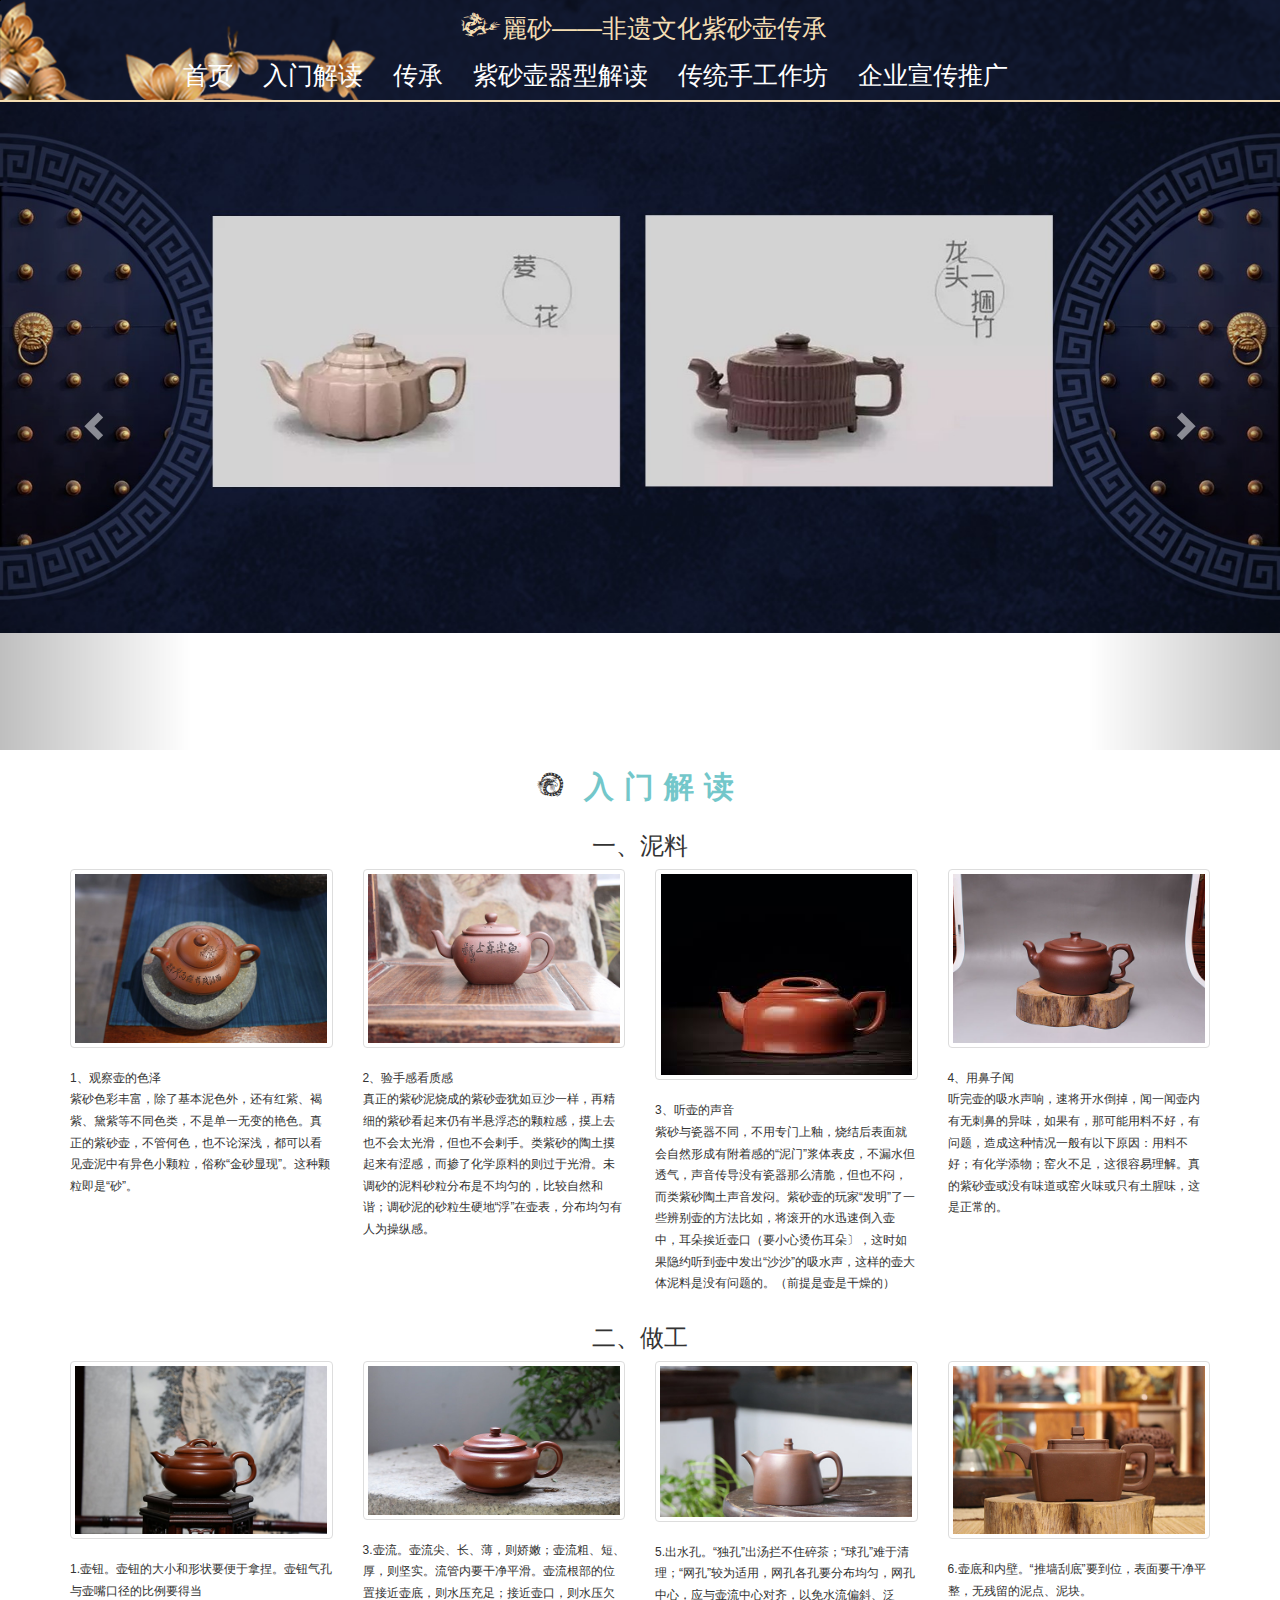
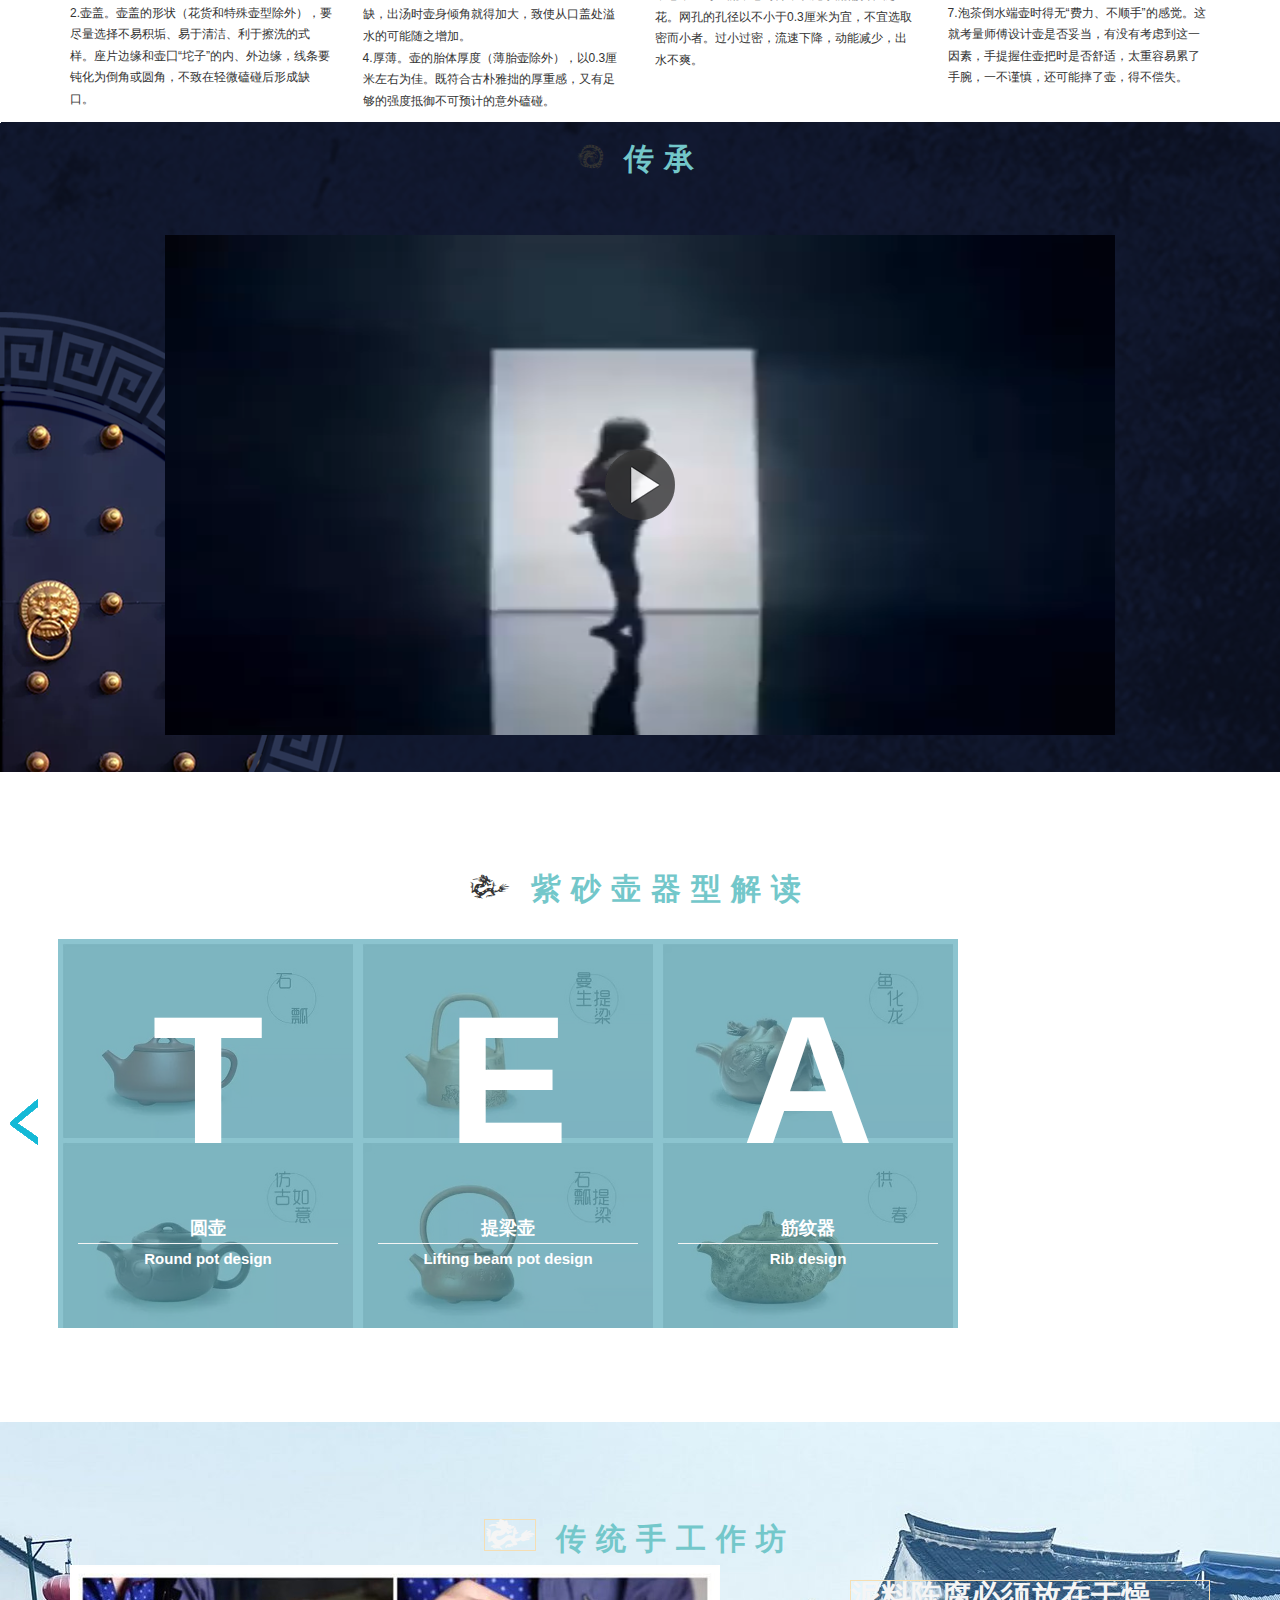
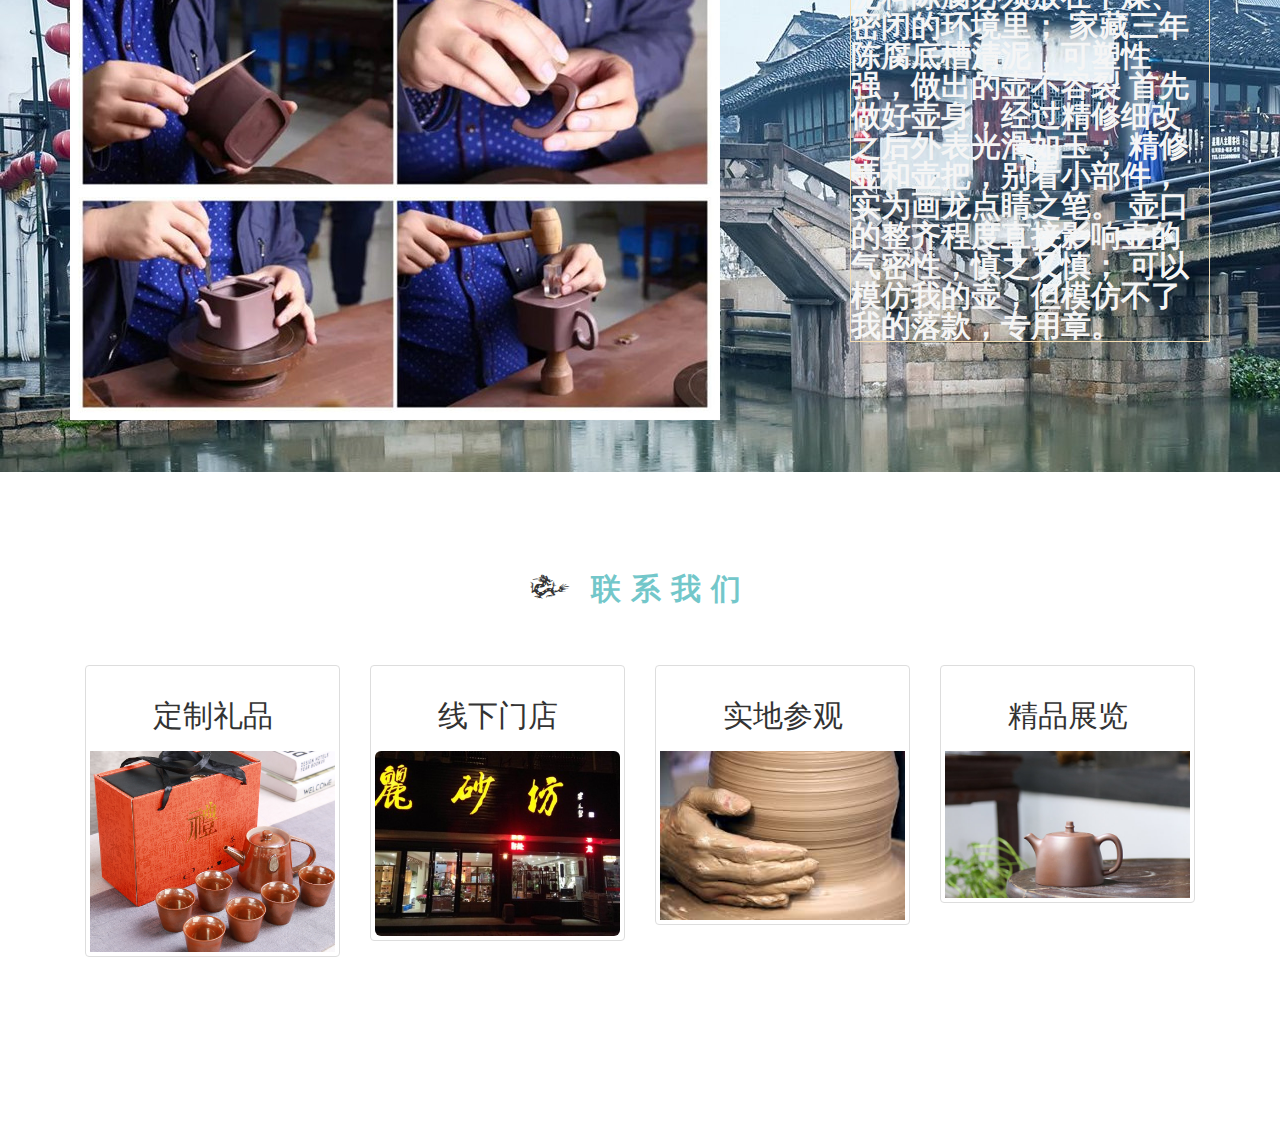
==== 茶壶/html/index.html @ 38d3a80e "a" ====
<!DOCTYPE html>
<html lang="en">
<head>
    <meta charset="UTF-8">
    <meta name="viewport" content="width=device-width, initial-scale=1.0">
    <meta http-equiv="X-UA-Compatible" content="ie=edge">
    <title>麗砂——非遗文化紫砂壶传承</title>
    <link rel="stylesheet" href="../css/bootstrap.min.css">
    <link rel="stylesheet" href="../css/jsmodern.min.css">
    <link rel="stylesheet" href="../css/style.css">
    <link rel="stylesheet" href="../css/animate.css">
    <link rel="stylesheet" type="text/css" href="../css/style1.css">
    
    
</head>
<body> 
<!--导航--> 
<nav class="navbar navbar-default navbar-fixed-top"  id="index">
        <div class="container">
            <div class="row">
                <div class="col-md-4 col-sm-2"></div>
                <div class="col-md-7 col-sm-9">
                    <div class="navbar-header">
                        <button class="navbar-toggle" data-toggle="collapse" data-target=".navbar-collapse">
                            <span class="icon-bar"></span>
                            <span class="icon-bar"></span>
                            <span class="icon-bar"></span>
                        </button>
                        <a href="index.html" class="navbar-brand zixing"><p>&#68;</p>麗砂——非遗文化紫砂壶传承</a>
                    </div>
                </div>
                <div class="col-md-1 col-sm-1"></div>
            </div>
            <div class="row">
                <div class="col-md-1 col-sm-0"></div>
                <div class="col-md-10 col-sm-12">
                    <div class="navbar-collapse collapse">
                        <ul class="nav navbar-nav">
                            <li><a href="#myCarousel">首页</a></li>
                            <li><a href="#bbs">入门解读</a></li>
                            <li><a href="#bbs2">传承</a></li>
                            <li><a href="#bbs3">紫砂壶器型解读</a></li>
                            <li><a href="#bss4">传统手工作坊</a></li>
                           
                            <li><a href="#bss5">企业宣传推广</a></li>
                        </ul>
                    </div>
                </div>
                <div class="col-md-1 col-sm-0"></div>
            </div>
        </div>
    </nav>
<!--导航-->
<!-- 首页 -->
<div id="myCarousel" class="carousel slide">
        <!-- 轮播（Carousel）指标 -->
        <ol class="carousel-indicators">
            <li data-target="#myCarousel" data-slide-to="0" class="active"></li>
            <li data-target="#myCarousel" data-slide-to="1"></li>
            <li data-target="#myCarousel" data-slide-to="2"></li>
        </ol>   
        <!-- 轮播（Carousel）项目 -->
        <div class="carousel-inner">
            <div class="item active">
                <img src="../img2/imgimg.jpg" alt="First slide" class="img-responsive">
            </div>
            <div class="item">
                <img src="../img2/xixi.jpg" alt="Second slide" class="img-responsive">
            </div>
            <div class="item">
                <img src="../img2/ixix.jpg" alt="Third slide" class="img-responsive">
            </div>
        </div>
        <!-- 轮播（Carousel）导航 -->
        <a class="left carousel-control" href="#myCarousel" role="button" data-slide="prev">
            <span class="glyphicon glyphicon-chevron-left" aria-hidden="true"></span>
            <span class="sr-only">Previous</span>
        </a>
        <a class="right carousel-control" href="#myCarousel" role="button" data-slide="next">
            <span class="glyphicon glyphicon-chevron-right" aria-hidden="true"></span>
            <span class="sr-only">Next</span>
        </a>
</div> 
<!--首页-->
<!--入门解读-->
<section id="bbs">
    <div class="container">
        <div class="row zixing">
            <div class="col-md-12" style="text-align: center">
                    <p>&#70;</p><h2>入门解读</h2>
            </div>
        </div>
        <div class="row">
            
            <div class="col-md-12" style="text-align: center">
                <h3>一、泥料</h3>
            </div>
            
        </div>
        <div class="row">
            <div class="col-md-3 wow flipInX" data-wow-offset="3">
                <a href="#" class="thumbnail">
                    <img src="../img/img1.jpg">
                </a>
                <p>1、观察壶的色泽<br/>紫砂色彩丰富，除了基本泥色外，还有红紫、褐紫、黛紫等不同色类，不是单一无变的艳色。真正的紫砂壶，不管何色，也不论深浅，都可以看见壶泥中有异色小颗粒，俗称“金砂显现”。这种颗粒即是“砂”。</p>
            </div>
            <div class="col-md-3 wow flipInX" data-wow-offset="3">
                <a href="#" class="thumbnail">
                    <img src="../img/img2.jpg">
                </a>
                <p>2、验手感看质感<br/>真正的紫砂泥烧成的紫砂壶犹如豆沙一样，再精细的紫砂看起来仍有半悬浮态的颗粒感，摸上去也不会太光滑，但也不会剌手。类紫砂的陶土摸起来有涩感，而掺了化学原料的则过于光滑。未调砂的泥料砂粒分布是不均匀的，比较自然和谐；调砂泥的砂粒生硬地“浮”在壶表，分布均匀有人为操纵感。</p>
            </div>
            <div class="col-md-3 wow flipInX" data-wow-offset="3">
                <a href="#" class="thumbnail">
                    <img src="../img/img3.jpg">
                </a>
                <p>3、听壶的声音<br/>紫砂与瓷器不同，不用专门上釉，烧结后表面就会自然形成有附着感的“泥门”浆体表皮，不漏水但透气，声音传导没有瓷器那么清脆，但也不闷，而类紫砂陶土声音发闷。紫砂壶的玩家“发明”了一些辨别壶的方法比如，将滚开的水迅速倒入壶中，耳朵挨近壶口（要小心烫伤耳朵〕，这时如果隐约听到壶中发出“沙沙”的吸水声，这样的壶大体泥料是没有问题的。（前提是壶是干燥的）</p>
            </div>
            <div class="col-md-3 wow flipInX" data-wow-offset="3">
                <a href="#" class="thumbnail">
                    <img src="../img/img4.jpg" >
                </a>
                <p>4、用鼻子闻<br/>听完壶的吸水声响，速将开水倒掉，闻一闻壶内有无刺鼻的异味，如果有，那可能用料不好，有问题，造成这种情况一般有以下原因：用料不好；有化学添物；窑火不足，这很容易理解。真的紫砂壶或没有味道或窑火味或只有土腥味，这是正常的。</p>
            </div>
        </div>
        <div class="row">
            <div class="col-md-12" style="text-align: center">
                <h3>二、做工</h3>
            </div>
        </div>
        <div class="row">
            <div class="col-md-3 wow flipInY" data-wow-offset="3">
                <a href="#" class="thumbnail">
                    <img src="../img/img5.jpg" >
                </a>
                <p>1.壶钮。壶钮的大小和形状要便于拿捏。壶钮气孔与壶嘴口径的比例要得当<br/>2.壶盖。壶盖的形状（花货和特殊壶型除外），要尽量选择不易积垢、易于清洁、利于擦洗的式样。座片边缘和壶囗“坨子”的内、外边缘，线条要钝化为倒角或圆角，不致在轻微磕碰后形成缺口。</p>
            </div>
            <div class="col-md-3 wow flipInY" data-wow-offset="3">
                <a href="#" class="thumbnail">
                    <img src="../img/img6.jpg">
                </a>
                <p>3.壶流。壶流尖、长、薄，则娇嫩；壶流粗、短、厚，则坚实。流管内要干净平滑。壶流根部的位置接近壶底，则水压充足；接近壶口，则水压欠缺，出汤时壶身倾角就得加大，致使从口盖处溢水的可能随之增加。<br/>4.厚薄。壶的胎体厚度（薄胎壶除外），以0.3厘米左右为佳。既符合古朴雅拙的厚重感，又有足够的强度抵御不可预计的意外磕碰。</p>
            </div>
            <div class="col-md-3 wow flipInY" data-wow-offset="3">
                <a href="#" class="thumbnail">
                    <img src="../img/img7.jpg">
                </a>
                <p>5.出水孔。“独孔”出汤拦不住碎茶；“球孔”难于清理；“网孔”较为适用，网孔各孔要分布均匀，网孔中心，应与壶流中心对齐，以免水流偏斜、泛花。网孔的孔径以不小于0.3厘米为宜，不宜选取密而小者。过小过密，流速下降，动能减少，出水不爽。</p>
            </div>
            <div class="col-md-3 wow flipInY" data-wow-offset="3">
                <a href="#" class="thumbnail">
                    <img src="../img/img8.jpg">
                </a>
                <p>6.壶底和内壁。“推墙刮底”要到位，表面要干净平整，无残留的泥点、泥块。<br/>7.泡茶倒水端壶时得无“费力、不顺手”的感觉。这就考量师傅设计壶是否妥当，有没有考虑到这一因素，手提握住壶把时是否舒适，太重容易累了手腕，一不谨慎，还可能摔了壶，得不偿失。</p>
            </div>
        </div>
    </div>
</section>
<!--入门解读-->
<!-- 视屏 -->
<section id="bbs2">
<div class="container">
        <div class="row zixing">
            <div class="col-md-12" style="text-align: center">
                    <p>&#70;</p><h2>传承</h2>
            </div>
        </div>
        <div id="video">
            <video src="../img/lisa.mp4" id="videoShow"></video>
            <span class="VideoBtn"><img src="../images/bo1.png"></span>
        </div>
</div>
</section>
<!-- 视屏 -->
<!-- 紫砂壶器型解读 -->
<section id="bbs3">
        <div class="container">
        <div class="row zixing">
                <div class="col-md-12" style="text-align: center">
                        <p>&#68;</p><h2>紫砂壶器型解读</h2>
                </div>
         </div>
                <div class="friend">
                        <div class="mr_frbox">
                            <img class="mr_frBtnL prev" src="../images/mfrl.gif" />
                            <div class="mr_frUl">
                                <ul id="mr_fu">
                                    <li><a href="http://www.17sucai.com/">
                                        <img src="../yuan/img3_副本.jpg" />
                                    </a>
                                        <div class="mr_zhe">
                                            <div class="mr_zhe_i">
                                                <h1>
                                                    T</h1>
                                                <div class="mr_zhe_p">
                                                    <h3>
                                                        <span>圆壶</span>Round pot design</h3>
                                                </div>
                                            </div>
                                            <div class="mr_zhe_hover">
                                                <h1>
                                                    <img src="../images/plus.gif"></h1>
                                                <div class="mr_zhe_p">
                                                    <h3>
                                                        <span>石瓢</span>仿古如意</h3>
                                                </div>
                                            </div>
                                        </div>
                                    </li>
                                    <li><a href="http://www.17sucai.com/">
                                        <img src="../ti/img4_副本.jpg" />
                                    </a>
                                        <div class="mr_zhe">
                                            <div class="mr_zhe_i">
                                                <h1>
                                                    E</h1>
                                                <div class="mr_zhe_p">
                                                    <h3>
                                                        <span>提梁壶</span>Lifting beam pot design</h3>
                                                </div>
                                            </div>
                                            <div class="mr_zhe_hover">
                                                <h1>
                                                    <img src="../images/plus.gif"></h1>
                                                <div class="mr_zhe_p">
                                                    <h3>
                                                        <span>曼生提梁</span>石瓢提梁</h3>
                                                </div>
                                            </div>
                                        </div>
                                    </li>
                                    <li><a href="http://www.17sucai.com/">
                                        <img src="../ti/img7_副本.jpg" />
                                    </a>
                                        <div class="mr_zhe">
                                            <div class="mr_zhe_i">
                                                <h1>
                                                    A</h1>
                                                <div class="mr_zhe_p">
                                                    <h3>
                                                        <span>筋纹器</span>
                                                        Rib design</h3>
                                                </div>
                                            </div>
                                            <div class="mr_zhe_hover">
                                                <h1>
                                                    <img src="../images/plus.gif"></h1>
                                                <div class="mr_zhe_p">
                                                    <h3>
                                                        <span>鱼化龙</span>供春</h3>
                                                </div>
                                            </div>
                                        </div>
                                    </li>
                                    <li><a href="http://www.17sucai.com/">
                                        <img src="../fang/img7_副本.jpg" />
                                    </a>
                                        <div class="mr_zhe">
                                            <div class="mr_zhe_i">
                                                <h1>
                                                    P</h1>
                                                <div class="mr_zhe_p">
                                                    <h3>
                                                        <span>方壶</span>
                                                        Square pot design</h3>
                                                </div>
                                            </div>
                                            <div class="mr_zhe_hover">
                                                <h1>
                                                    <img src="../images/plus.gif"></h1>
                                                <div class="mr_zhe_p">
                                                    <h3>
                                                        <span>雪华</span>亚明四方</h3>
                                                </div>
                                            </div>
                                        </div>
                                    </li>
                                    <li><a href="http://www.17sucai.com/">
                                        <img src="../hua/img2_副本.jpg" />
                                    </a>
                                        <div class="mr_zhe">
                                            <div class="mr_zhe_i">
                                                <h1>
                                                    O</h1>
                                                <div class="mr_zhe_p">
                                                    <h3>
                                                        <span>花塑器</span>
                                                        Flower plastic design</h3>
                                                </div>
                                            </div>
                                            <div class="mr_zhe_hover">
                                                <h1>
                                                    <img src="../images/plus.gif"></h1>
                                                <div class="mr_zhe_p">
                                                    <h3>
                                                        <span>荸荠</span>束柴三友</h3>
                                                </div>
                                            </div>
                                        </div>
                                    </li>
                                    
                                </ul>
                            </div>
                            <img class="mr_frBtnR next" src="../images/mfrr.gif" />
                        </div>
                    </div> 
        </div>
</section>
<!-- 紫砂壶器型解读 -->
<!-- 传统手工作坊 -->
<section id="bss4">
    <div class="container">
        <div class="row zixing">
                <div class="col-md-12" style="text-align: center">
                        <p>&#68;</p><h2>传统手工作坊</h2>
                </div>
        </div>
        <div class="row" >
            <div class="col-md-8 wow fadeInLeft" data-wow-offset="3">
                <img src="../img/手工.jpg">
               
            </div>
            <div class="col-md-4 wow fadeInRight" data-wow-offset="3">
                <p>泥料陈腐必须放在干燥、密闭的环境里； 家藏三年陈腐底槽清泥，可塑性强，做出的壶不容裂
                首先做好壶身，经过精修细改之后外表光滑如玉； 精修壶和壶把，别看小部件，实为画龙点睛之笔。
                壶口的整齐程度直接影响壶的气密性，慎之又慎； 可以模仿我的壶，但模仿不了我的落款，专用章。</p>
            </div>
        </div>
        <div class="row">
            <div class="col-md-6"></div>
            <div class="col-md-6"></div>
        </div>
    </div>
</section>
<!-- 传统手工作坊 -->
<!-- 企业推广宣传 -->
<section id="bss5">
    <div class="container">
        <div class="row zixing">
                <div class="col-md-12" style="text-align: center">
                        <p>&#68;</p><h2>联系我们</h2>
                </div>
        </div>
        <div class="col-md-3 wow fadeInUp" data-wow-offset="0">
            <div href="#" class="thumbnail">
            <div class="caption">
                <h2>定制礼品</h2>
            </div> 
            <img src="../img2/礼物2.png">
            </div>
        </div>
        <div class="col-md-3 wow fadeInDown" data-wow-offset="0">
            <div class="thumbnail">
                <div class="caption">
                    <h2>线下门店</h2>
                </div>
                <img src="../img2/门店.jpg" class="img-rounded">
            </div>
        </div>
        <div class="col-md-3 wow fadeInUp" data-wow-offset="0">
            <div class="thumbnail">
                <div class="caption">
                    <h2>实地参观</h2>                                    
                </div>
                <img src="../img/制作.jpg">
            </div>
        </div>
        <div class="col-md-3 wow fadeInDown" data-wow-offset="0">
            <div class="thumbnail">
                <div class="caption">
                    <h2>精品展览</h2>
                </div>
                <img src="../img/img7.jpg">
            </div>
        </div>
    </div>
</section>

<!-- 企业推广宣传 -->
</body>
<script src="http://apps.bdimg.com/libs/jquery/2.1.4/jquery.min.js"></script>
<script src="../js/jsmodern.min.js"></script>
<script type="text/javascript">
    $(document).ready(function () {
        
        /* 图片滚动效果 */
        $(".mr_frbox").slide({
            titCell: "",
            mainCell: ".mr_frUl ul",
            autoPage: true,
            effect: "leftLoop",
            autoPlay: true,
            vis: 4
        });
        
        /* 鼠标悬停图片效果 */
        $(".mr_zhe_hover").css("top", $('.mr_zhe').eq(0).height());
        $("li").mouseout(function (e) {
            if ((e.pageX < $(this).offset().left || e.pageX > ($(this).offset().left + $(this).width())) || (e.pageY < $(this).offset().top || e.pageY > ($(this).offset().top + $(this).height()))) {
                $(this).find('.mr_zhe_i').show();
                $(this).find('.mr_zhe_hover').hide().stop().animate({ top: '190px' }, { queue: false, duration: 190 });
                return false;
            }
    
        });
        $('.mr_zhe').mouseover(function (event) {
            $(this).find('.mr_zhe_i').hide();
            $(this).find('.mr_zhe_hover').show().stop().animate({ top: '190px' }, { queue: false, duration: 190 });
            return false;
        });
        
    });
    $(function(){
    new WOW().init();
})
</script>
<script>
    $(function () {
        //视频
        jsModern.video("#video");
        //播放视频
        $(".VideoBtn").click(function () {
            var video = document.getElementById("videoShow");
            video.play();
            $('.VideoBtn').hide();
        })
        //监听视频的播放状态
        var video = document.getElementById("videoShow");
        video.oncanplay = function () {
            $(".VideoBtn").show();
            //$("#video").attr("poster","");
        }
        //视频播放事件
        video.onplay = function () {
            $("#videoShow").attr("poster", "");
            $(".VideoBtn").hide();
        };
        video.onplaying = function () {
            $(".VideoBtn").hide();
        };

        //视频暂停事件
        video.onpause = function () {
            $(".VideoBtn").show();
        };
        //点击视频周围暂停播放图片出现
        video.onclick = function () {
            if (video.paused) {
                $(".VideoBtn").hide();
                video.play();
            } else {
                $(".VideoBtn").show();
                video.pause();
            }
        };
    })
</script>
<script type="text/javascript" src="../js/jquery-1.11.1.min.js"></script>
<script type="text/javascript" src="../js/jquery.SuperSlide2.js"></script>

<script src="../js/bootstrap.min.js"></script>
<script src="../js/jquery.singlePageNav.min.js"></script>
<script src="../js/wow.min.js"></script>
</html>
---- 茶壶/css/jsmodern.min.css ----
/*! jsModern v3.4.2 | (c) Frank Chao | MIT license */
* {
    margin: 0;
    padding: 0;
    outline: 0;
    background: transparent;
    font-family: "Helvetica Neue", Helvetica, "PingFang SC", Microsoft YaHei;
    -webkit-font-smoothing: antialiased;
    -webkit-tap-highlight-color: transparent
}

html {
    -webkit-text-size-adjust: 100%
}

button::-moz-focus-inner, input::-moz-focus-inner, img {
    border: 0
}

input::-ms-clear, input::-ms-reveal {
    display: none
}

table {
    border-collapse: collapse;
    border-spacing: 0
}

input[type="submit"], input[type="button"], input[type="reset"], input[type="file"], button {
    cursor: pointer
}

main {
    display: block
}

.jsmodern-select-none {
    -webkit-user-select: none;
    -moz-user-select: none;
    -ms-user-select: none;
    user-select: none
}

.jsmodern-marquee-inner {
    float: none !important;
    margin: 0 !important;
    padding: 0 !important;
    background: transparent !important
}

.jsmodern-marquee-default, .jsmodern-marquee-repeat {
    float: left;
    margin: 0 !important;
    padding: 0 !important;
    background: transparent !important
}

.jsmodern-marquee-part {
    display: block;
    float: left
}

section.jsmodern-share {
    position: fixed;
    top: 50% !important;
    left: 50% !important;
    width: 300px !important;
    height: 335px !important;
    z-index: 999999;
    margin: 0 !important;
    background: #fff;
    border: #ddd solid 1px;
    border-radius: 10px;
    box-shadow: #ddd 0 0 20px;
    overflow: hidden !important;
    -webkit-transform: translate(-50%, -50%);
    -ms-transform: translate(-50%, -50%);
    transform: translate(-50%, -50%)
}

.jsmodern-share p {
    display: block;
    height: 20px !important;
    text-align: center;
    font-size: 18px;
    margin: 15px 0 20px 0 !important
}

.jsmodern-share section {
    float: none !important;
    width: 260px !important;
    height: 260px !important;
    margin: 0 auto !important;
    padding: 0 !important
}

.jsmodern-share b {
    position: absolute;
    width: 12px;
    height: 12px;
    border: #333 solid 4px;
    background: #333 url([data-uri]);
    background-size: cover;
    border-radius: 10px;
    right: 4px;
    top: 4px;
    cursor: pointer;
    opacity: .2;
    transition: .2s
}

.jsmodern-share b:hover {
    opacity: .5
}

.jsmodern-picture-container {
    display: block;
    position: relative;
    overflow: hidden
}

.jsmodern-picture-container a {
    display: block;
    color: #fff;
    text-decoration: none
}

.jsmodern-picture-container img {
    border: 0
}

.jsmodern-picture-inner {
    position: absolute;
    height: 100%;
    top: 0;
    left: 0;
    overflow: hidden;
    -webkit-transform: translateZ(0);
    transform: translateZ(0)
}

.jsmodern-picture-part {
    position: relative;
    overflow: hidden
}

.jsmodern-picture-fade {
    width: 100%
}

.jsmodern-picture-fade .jsmodern-picture-part {
    position: absolute;
    display: none
}

.jsmodern-picture-slide .jsmodern-picture-part {
    float: left
}

.jsmodern-picture-slide img {
    display: block
}

.jsmodern-picture-dot {
    position: absolute;
    bottom: 15px
}

.jsmodern-picture-dot.jsmodern-picture-dotcenter {
    left: 50%;
    -webkit-transform: translate(-50%, 0);
    -ms-transform: translate(-50%, 0);
    transform: translate(-50%, 0)
}

.jsmodern-picture-dot.jsmodern-picture-dotleft {
    left: 10px
}

.jsmodern-picture-dot.jsmodern-picture-dotright {
    right: 10px
}

.jsmodern-picture-dot b {
    display: block;
    float: left;
    width: 10px;
    height: 10px;
    background: #888;
    border-radius: 5px;
    cursor: pointer;
    margin: 0 5px;
    transition: .4s
}

.jsmodern-picture-dot b.active {
    background: #fff
}

.jsmodern-picture-prev, .jsmodern-picture-next {
    display: block;
    position: absolute;
    top: 50%;
    width: 17px;
    height: 32px;
    margin-top: -16px;
    cursor: pointer;
    background: url([data-uri]) no-repeat
}

.jsmodern-picture-prev {
    margin-left: 13px
}

.jsmodern-picture-next {
    right: 0;
    margin-right: 13px;
    background-position: -17px 0
}

@media screen and (max-width: 768px) {
    .jsmodern-picture-dot {
        bottom: 13px
    }

    .jsmodern-picture-dot b {
        -webkit-transform: scale(0.7);
        transform: scale(0.7)
    }
}

.jsmodern-video {
    background: #000;
    position: relative;
    overflow: hidden;
    z-index: 10
}

.jsmodern-video-panel {
    position: absolute;
    bottom: 0;
    left: 0;
    z-index: 2147483648;
    width: 100%;
    height: 40px;
    line-height: 40px;
    color: #fff;
    background: rgba(0, 0, 0, .8);
    -webkit-user-select: none;
    -moz-user-select: none;
    user-select: none
}

.jsmodern-video-panel.jsmodern-video-panelFull {
    left: 50%;
    -webkit-transform: translate(-50%, -10px);
    -ms-transform: translate(-50%, -10px);
    transform: translate(-50%, -10px);
    padding: 3px 5px;
    border-radius: 8px
}

.jsmodern-video-linebox {
    height: 6px;
    background: rgba(255, 255, 255, .25);
    border-radius: 3px;
    width: 460px;
    width: -webkit-calc(100% - 305px);
    width: -moz-calc(100% - 305px);
    width: calc(100% - 305px);
    float: left;
    margin: 17px 0 0 15px;
    position: relative;
    cursor: pointer
}

.jsmodern-video-pass {
    position: absolute;
    border-radius: 3px;
    height: 100%;
    background:#f81e3d;
}

.jsmodern-video-linedot {
    width: 6px;
    height: 6px;
    background: #fff;
    border-radius: 3px;
    -webkit-transform: scale(1.8);
    -ms-transform: scale(1.8);
    transform: scale(1.8);
    position: absolute
}

.jsmodern-video-panel b {
    cursor: pointer
}

.jsmodern-video-panel b, .jsmodern-video-panel span {
    display: block;
    float: left
}

.jsmodern-video-panel span {
    font-size: 12px;
    cursor: default;
    -webkit-user-select: none;
    -moz-user-select: none;
    user-select: none
}

.jsmodern-video-start {
    margin-left: 10px
}

.jsmodern-video-start + span {
    width: 14px;
    height: 12px;
    text-align: center;
    line-height: 12px;
    font-size: 10px;
    overflow: hidden;
    margin-top: 13px;
    -webkit-transform: scale(1, 0.9) translateY(1px);
    -ms-transform: scale(1, 0.9) translateY(1px);
    transform: scale(1, 0.9) translateY(1px);
    -webkit-transform-origin: left top;
    -ms-transform-origin: left top;
    transform-origin: left top
}

.jsmodern-video-start, .jsmodern-video-end {
    width: 39px;
    text-align: center
}

.jsmodern-video-volumebox {
    width: 80px;
    height: 6px;
    background: rgba(255, 255, 255, .25);
    border-radius: 3px;
    float: left;
    margin: 18px 0 0 7px;
    position: relative;
    cursor: pointer
}

.jsmodern-video-volumeline {
    width: 40px;
    height: 6px;
    background: #f81e3d;
    border-radius: 3px;
    margin-top: 0
}

.jsmodern-video-volumedot {
    width: 6px;
    height: 6px;
    background: #fff;
    border-radius: 3px;
    margin: -6px 0 0 37px;
    -webkit-transform: scale(1.8);
    -ms-transform: scale(1.8);
    transform: scale(1.8);
    position: absolute
}

.jsmodern-video-play, .jsmodern-video-volume, .jsmodern-video-fullin {
    width: 18px;
    height: 18px;
    margin-top: 11px;
    background-position: center;
    background-repeat: no-repeat
}

.jsmodern-video-play {
    margin-left: 10px;
    background-image: url([data-uri])
}

.jsmodern-video-pause {
    background-image: url([data-uri])
}

.jsmodern-video-volume {
    margin-left: 15px;
    background-image: url([data-uri])
}

.jsmodern-video-muted {
    background-image: url([data-uri])
}

.jsmodern-video-fullin {
    margin-left: 15px;
    background-image: url([data-uri])
}

.jsmodern-video-fullout {
    margin-left: 15px;
    background-image: url([data-uri])
}

b.jsmodern-video-fullFalse {
    opacity: .5;
    cursor: default
}

.jsmodern-scrollBar-container {
    overflow: hidden
}

.jsmodern-scrollBar-inner {
    -webkit-transform: translate(0, 0);
    -ms-transform: translate(0, 0);
    transform: translate(0, 0)
}

.jsmodern-scrollbar {
    position: absolute;
    top: 0;
    right: 1px;
    width: 6px;
    background: rgba(0, 0, 0, .3);
    border-radius: 3px;
    z-index: 10px;
    -webkit-transform: translate(0, 0);
    -ms-transform: translate(0, 0);
    transform: translate(0, 0)
}

.jsmodern-lazyload {
    display: block;
    opacity: 0
}

.jsmodern-page-content {
    text-align: center;
    margin-left: auto;
    margin-right: auto
}

.jsmodern-page-target > * {
    display: none
}

.jsmodern-page {
    height: 38px;
    display: inline-block;
    overflow: hidden;
    border-radius: 19px;
    border: #e8e8e8 solid 1px;
    margin: 0 auto
}

.jsmodern-page > div i, .jsmodern-page > i {
    display: block;
    float: left;
    width: 40px;
    height: 38px;
    line-height: 38px;
    font-size: 13px;
    text-align: center;
    cursor: pointer;
    font-style: normal;
    background: #f5f5f5;
    transition: .15s;
    font-weight: bold;
    color: #333
}

.jsmodern-page i {
    border-right: #e3e3e3 solid 1px;
    border-left: #fff solid 1px
}

.jsmodern-page > div {
    float: left;
    max-width: 420px;
    overflow: hidden
}

.jsmodern-page > div div {
    height: 38px
}

.jsmodern-page i.active {
    background: #E04636;
    color: #fff;
    box-shadow: rgba(0, 0, 0, .2) 0 0 10px inset;
    border-right-color: #fff
}

.jsmodern-page i:hover {
    color: #E04636
}

.jsmodern-page i.active:hover {
    color: #fff
}

.jsmodern-page > i span {
    display: inline-block;
    font-size: 20px
}

.jsmodern-page > i:first-child {
    border-radius: 19px 0 0 19px
}

.jsmodern-page > i:last-child {
    border-radius: 0 19px 19px 0
}

i.jsmodern-page-first, i.jsmodern-page-last, i.jsmodern-page-next, i.jsmodern-page-prev {
    line-height: 33px
}

section.jsmodern-page-more {
    margin: 0;
    padding: 0;
    text-align: center;
    width: 100%;
    height: 40px;
    line-height: 40px;
    font-size: 15px;
    background: #ececec;
    color: #666
}

.jsmodern-fullpage-container {
    display: block;
    position: fixed;
    width: 100%;
    height: 100%;
    z-index: 10;
    top: 0;
    left: 0;
    overflow: hidden;
    transition-timing-function: cubic-bezier(0.77, 0, 0.175, 1)
}

.jsmodern-fullpage-part {
    display: block;
    position: absolute;
    top: 0;
    left: 0;
    width: 100%;
    height: 100%;
    padding: 0;
    overflow: hidden
}

.jsmodern-fullpage-navigation {
    position: fixed;
    z-index: 20
}

.jsmodern-fullpage-navigation-x {
    left: 50%;
    bottom: 18px;
    width: auto;
    height: 10px;
    -webkit-transform: translateX(-50%);
    transform: translateX(-50%)
}

.jsmodern-fullpage-navigation-y {
    top: 50%;
    right: 18px;
    width: 10px;
    -webkit-transform: translateY(-50%);
    transform: translateY(-50%)
}

.jsmodern-fullpage-navigation-default > b {
    display: block;
    cursor: pointer;
    width: 8px;
    height: 8px;
    border: #000 solid 1px;
    border-radius: 10px;
    opacity: .8;
    transition: .3s
}

.jsmodern-fullpage-navigation-y > b {
    margin: 10px 0
}

.jsmodern-fullpage-navigation-x > b {
    float: left;
    margin: 0 8px
}

.jsmodern-fullpage-navigation-default > b.active {
    background: #000
}

.jsmodern-dialog-container {
    position: fixed;
    width: 100%;
    height: 100%;
    z-index: 2147483649;
    top: 0;
    left: 0;
    background: rgba(0, 0, 0, .6);
    margin: 0;
    padding: 0;
    opacity: 0
}

.jsmodern-dialog {
    position: fixed;
    left: 50%;
    top: -20px;
    width: 500px;
    min-width: 500px;
    height: auto;
    line-height: auto;
    overflow: hidden;
    padding: 15px;
    margin: 0;
    text-align: left;
    -webkit-transform: translate(-50%, 0);
    -ms-transform: translate(-50%, 0);
    transform: translate(-50%, 0);
    background: #fff;
    border-radius: 6px;
    border: #555 solid 1px;
    box-shadow: 0 0 20px rgba(0, 0, 0, .3);
    opacity: 0
}

.jsmodern-dialog-title {
    text-align: left;
    font-size: 16px;
    font-weight: bold;
    color: #000;
    word-wrap: break-word;
    word-break: normal
}

.jsmodern-dialog-content {
    width: 100%;
    height: auto;
    min-height: 60px;
    overflow: hidden;
    word-wrap: break-word;
    word-break: normal;
    margin-top: 10px;
    font-size: 14px;
    color: #333;
    line-height: 160%;
    z-index: 10;
    -webkit-overflow-scrolling: touch
}

.jsmodern-dialog > span {
    display: block;
    float: right;
    height: 30px;
    line-height: 30px;
    font-size: 13px;
    padding: 0 12px;
    cursor: pointer;
    margin: 13px 0 0 10px;
    border-radius: 4px;
    border: #ccc solid 1px;
    transition: .25s;
    -webkit-user-select: none;
    -moz-user-select: none;
    -ms-user-select: none;
    user-select: none
}

.jsmodern-dialog > span.jsmodern-dialog-sure {
    background: #2F7CBE;
    border-color: #2F7CBE;
    color: #fff
}

.jsmodern-dialog > span.jsmodern-dialog-sure:hover {
    background: #1563A6;
    border-color: #1563A6
}

.jsmodern-dialog > span.jsmodern-dialog-cancel:hover {
    background: #eee
}

@media screen and (max-width: 1024px) {
    .jsmodern-dialog.jsmodern-dialog-mobile {
        top: 43%;
        -webkit-transform: translate(-50%, -50%);
        transform: translate(-50%, -50%)
    }

    .jsmodern-dialog.jsmodern-dialog-mobile .jsmodern-dialog-title {
        -webkit-transform: scale(1.03);
        transform: scale(1.03);
        transform-origin: left top
    }

    .jsmodern-dialog.jsmodern-dialog-mobile > span {
        font-size: 14px
    }
}
---- 茶壶/css/style.css ----
/*   导航   */
#index{
    font-family: '华文行楷';
    /* background: linear-gradient(to bottom left,#858DA6,#D6D9C5,#A6998A); */
    color:white;
    background: url(../img/oo.png);
    border-bottom:2px solid wheat;
   
}
#index .navbar-brand{
    font-size: 25px;
}
#index ul{
   font-size: 25px;
}
.navbar-default .navbar-brand{
    color: wheat;
}
.navbar-default .navbar-nav>li>a{
    color:white;
}
@media screen and (max-width:500px) {
    #index.navbar-brand{
        font-size: 25px;
    }
}
@font-face{
    font-family: WebFont;
    src: url('../fonts/webfontkit-20190601-023707/hff_chinese_dragon-webfont.woff');
    font-weight: normal;
}
.zixing p{
    font-family:WebFont;
    font-size: 25px;
    display: inline-block;
}

/*  首页    */
.carousel {
    position: relative;
    margin-top: 100px;
    width: 100%;
    height: 650px;
    
}
.carousel-inner {
    position: relative;
    width: 100%;
    overflow: hidden;
    height: 650px;
}
/*   入门解读  */

.zixing h2{
    display: inline-block;
    font-weight: bold;
    font-size: 30px;
    color: #73c7ca;
    margin-left: 20px;
    letter-spacing:10px;
}
/*紫砂壶器型解读*/
#bbs2{
    background:url(../img2/img1.png);
    height: 650px;
}
/*器型解读*/
#bbs3{
    height: 650px;
    padding: 80px 0;
}
/*手工作坊*/
#bss4{
    height: 650px;
    padding:80px 0;
    background:url(../img/图片3.jpg) no-repeat;
}
#bss4 p{
    font-weight: bold;
    font-size: 30px;
    line-height: 30px;
    margin-top: 15px;
    color:whitesmoke;;
    border: 1px solid wheat;
}
/*联系我们*/
#bss5 .col-md-3{
  
    height: 400px;
    text-align: center;
}
#bss5 .thumbnail{
    margin-top: 50px;
}
#bss5{
    height: 650px;
    padding: 80px 0;
}


#video {
    width: 950px;
    height: 500px;
    margin: 0 auto;
    position: relative;
    margin-top: 50px;
    
}

#video video {
    width: 100%;
    height: 100%;
    object-fit: fill;
}

.VideoBtn {
    position: absolute;
    left: 50%;
    top: 50%;
    display: block;
    width: 70px;
    height: 70px;
    margin-left: -35px;
    margin-top: -35px;
    cursor: pointer;
    z-index: 10;
}s
---- 茶壶/css/style1.css ----
@charset "utf-8";
*{margin:0;padding:0;list-style-type:none;}
a,img{border:0;}
body{font:12px/180% Arial, Helvetica, sans-serif, "新宋体";}
/*课程介绍 轮播*/
.friend{height:413px;margin:0 -60px;overflow:hidden;width:1300px;}
.mr_frbox{height:407px;padding:24px 0px 0px;}
.mr_frBtnL{cursor:pointer;display:inline;float:left;height:46px;margin:160px 10px 0 0;width:28px;}
.mr_frUl{float:left;height:202px;width:1047px;margin-left:10px;}
.mr_frBtnR{float:right;margin-top:160px;cursor:pointer;width:28px;height:46px;}
.mr_frUl ul li{display:inline;float:left;/*height:389px;*/width:300px;overflow:hidden;position:relative;}
.mr_frUl ul li a img{/*display:block;*/width:100%;}
.mr_zhe{width:300px;position:absolute;top:0;background:rgba(78, 164, 181, 0.65) none repeat scroll 0 0 !important;/*实现FF背景透明，文字不透明*/filter:Alpha(opacity=80);background:#4ea4b5;/*实现IE背景透明*//*height:389px;*/left:0;right:0;}
.mr_zhe_i h1{text-align:center;font-size:182px;height:138px;line-height:138px;margin-top:72px;margin-bottom:64px;font-weight:bold;color:#fff;}
.mr_zhe_p{margin-bottom:60px;}
.mr_zhe_p h3{text-align:center;font-size:15px;font-weight:bold;color:#fff;line-height:30px;}
.mr_zhe_p h3 span{display:block;margin:0 auto;width:260px;font-size:18px;border-bottom:1px solid #f4f4f4;}
.mr_zhe_hover{bottom:-596px;height:200px;position:absolute;width:300px;background:rgba(0, 0, 0, 0.5) none repeat scroll 0 0 !important;/*实现FF背景透明，文字不透明*/filter:Alpha(opacity=80);background:#0a0a0a;/*实现IE背景透明*/}
.mr_zhe_hover h1{text-align:center;height:40px;line-height:40px;margin:22px 0;color:#fff;}
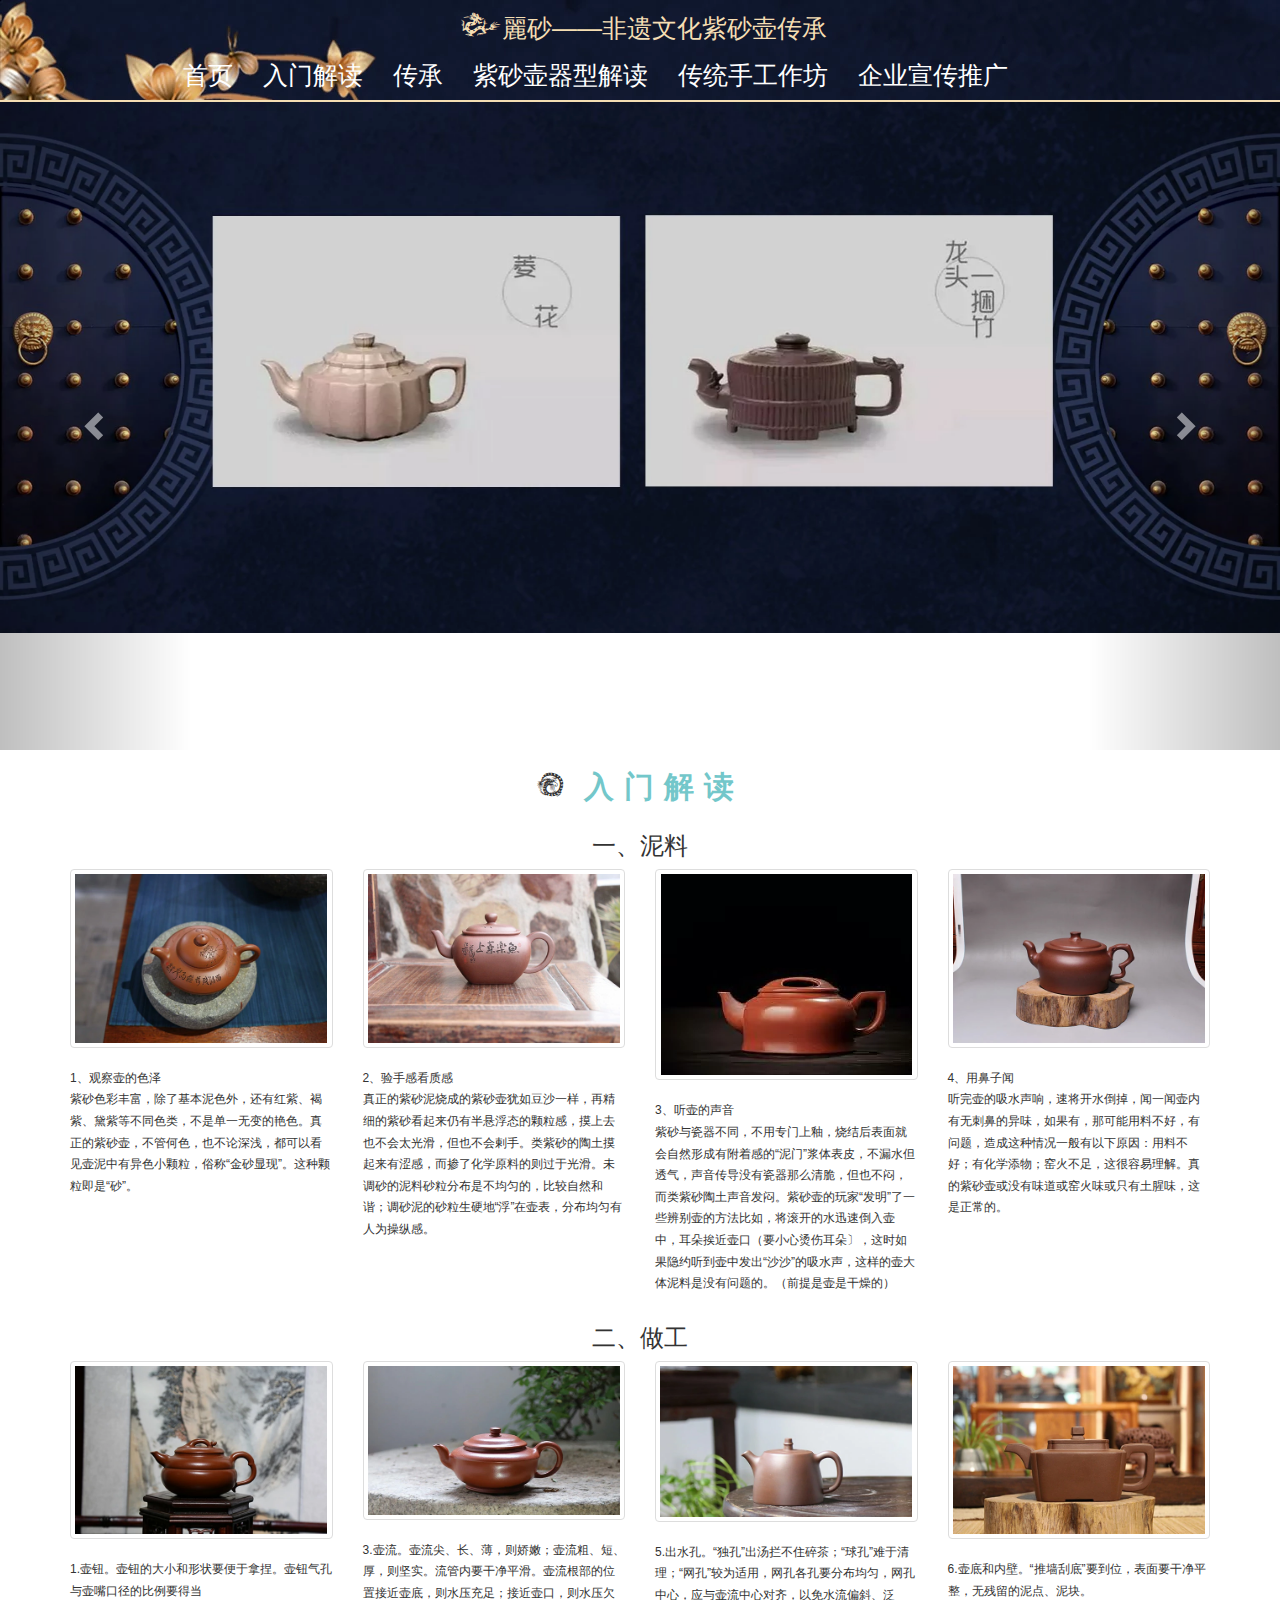
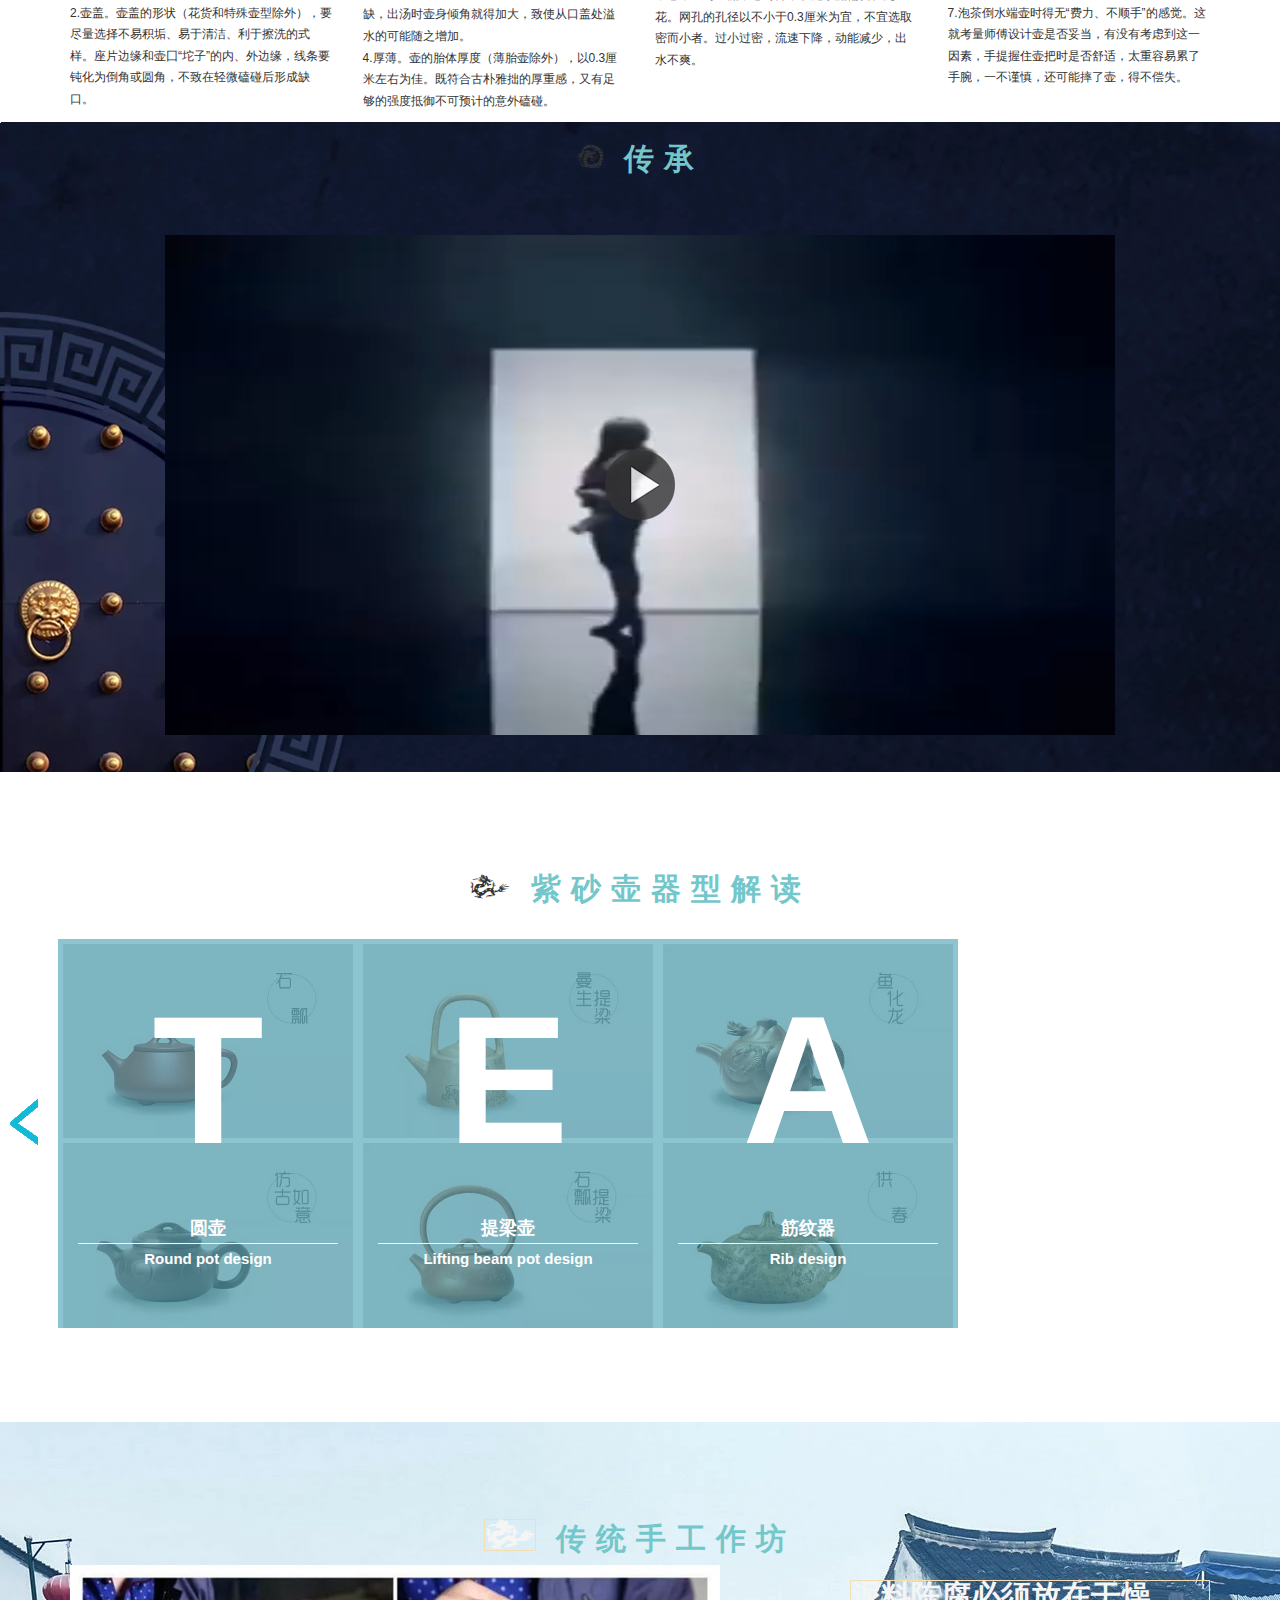
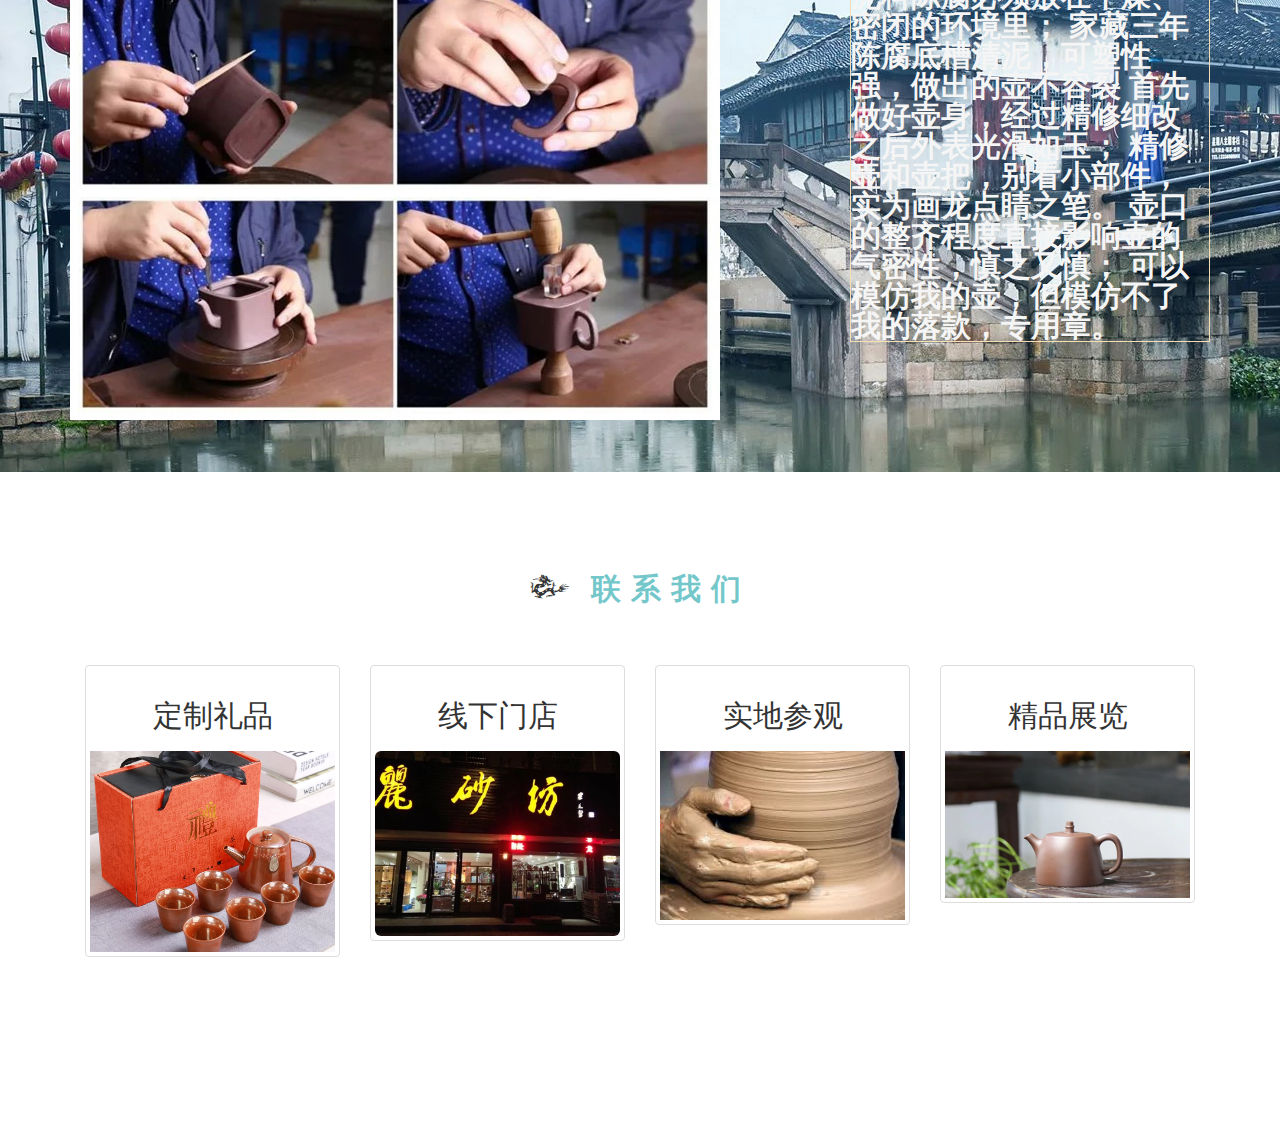
==== commit 419dc3e7: "a" ====
--- a/茶壶/html/index.html
+++ b/茶壶/html/index.html
@@ -62,13 +62,13 @@
         <!-- 轮播（Carousel）项目 -->
         <div class="carousel-inner">
             <div class="item active">
-                <img src="../img2/imgimg.jpg" alt="First slide" class="img-responsive">
+                <img src="../img2/imgimg.webp" alt="First slide" class="img-responsive">
             </div>
             <div class="item">
-                <img src="../img2/xixi.jpg" alt="Second slide" class="img-responsive">
+                <img src="../img2/xixi.webp" alt="Second slide" class="img-responsive">
             </div>
             <div class="item">
-                <img src="../img2/ixix.jpg" alt="Third slide" class="img-responsive">
+                <img src="../img2/ixix.webp" alt="Third slide" class="img-responsive">
             </div>
         </div>
         <!-- 轮播（Carousel）导航 -->
@@ -100,25 +100,25 @@
         <div class="row">
             <div class="col-md-3 wow flipInX" data-wow-offset="3">
                 <a href="#" class="thumbnail">
-                    <img src="../img/img1.jpg">
+                    <img src="../img/img1.webp">
                 </a>
                 <p>1、观察壶的色泽<br/>紫砂色彩丰富，除了基本泥色外，还有红紫、褐紫、黛紫等不同色类，不是单一无变的艳色。真正的紫砂壶，不管何色，也不论深浅，都可以看见壶泥中有异色小颗粒，俗称“金砂显现”。这种颗粒即是“砂”。</p>
             </div>
             <div class="col-md-3 wow flipInX" data-wow-offset="3">
                 <a href="#" class="thumbnail">
-                    <img src="../img/img2.jpg">
+                    <img src="../img/img2.webp">
                 </a>
                 <p>2、验手感看质感<br/>真正的紫砂泥烧成的紫砂壶犹如豆沙一样，再精细的紫砂看起来仍有半悬浮态的颗粒感，摸上去也不会太光滑，但也不会剌手。类紫砂的陶土摸起来有涩感，而掺了化学原料的则过于光滑。未调砂的泥料砂粒分布是不均匀的，比较自然和谐；调砂泥的砂粒生硬地“浮”在壶表，分布均匀有人为操纵感。</p>
             </div>
             <div class="col-md-3 wow flipInX" data-wow-offset="3">
                 <a href="#" class="thumbnail">
-                    <img src="../img/img3.jpg">
+                    <img src="../img/img3.webp">
                 </a>
                 <p>3、听壶的声音<br/>紫砂与瓷器不同，不用专门上釉，烧结后表面就会自然形成有附着感的“泥门”浆体表皮，不漏水但透气，声音传导没有瓷器那么清脆，但也不闷，而类紫砂陶土声音发闷。紫砂壶的玩家“发明”了一些辨别壶的方法比如，将滚开的水迅速倒入壶中，耳朵挨近壶口（要小心烫伤耳朵〕，这时如果隐约听到壶中发出“沙沙”的吸水声，这样的壶大体泥料是没有问题的。（前提是壶是干燥的）</p>
             </div>
             <div class="col-md-3 wow flipInX" data-wow-offset="3">
                 <a href="#" class="thumbnail">
-                    <img src="../img/img4.jpg" >
+                    <img src="../img/img4.webp" >
                 </a>
                 <p>4、用鼻子闻<br/>听完壶的吸水声响，速将开水倒掉，闻一闻壶内有无刺鼻的异味，如果有，那可能用料不好，有问题，造成这种情况一般有以下原因：用料不好；有化学添物；窑火不足，这很容易理解。真的紫砂壶或没有味道或窑火味或只有土腥味，这是正常的。</p>
             </div>
@@ -131,25 +131,25 @@
         <div class="row">
             <div class="col-md-3 wow flipInY" data-wow-offset="3">
                 <a href="#" class="thumbnail">
-                    <img src="../img/img5.jpg" >
+                    <img src="../img/img5.webp" >
                 </a>
                 <p>1.壶钮。壶钮的大小和形状要便于拿捏。壶钮气孔与壶嘴口径的比例要得当<br/>2.壶盖。壶盖的形状（花货和特殊壶型除外），要尽量选择不易积垢、易于清洁、利于擦洗的式样。座片边缘和壶囗“坨子”的内、外边缘，线条要钝化为倒角或圆角，不致在轻微磕碰后形成缺口。</p>
             </div>
             <div class="col-md-3 wow flipInY" data-wow-offset="3">
                 <a href="#" class="thumbnail">
-                    <img src="../img/img6.jpg">
+                    <img src="../img/img6.webp">
                 </a>
                 <p>3.壶流。壶流尖、长、薄，则娇嫩；壶流粗、短、厚，则坚实。流管内要干净平滑。壶流根部的位置接近壶底，则水压充足；接近壶口，则水压欠缺，出汤时壶身倾角就得加大，致使从口盖处溢水的可能随之增加。<br/>4.厚薄。壶的胎体厚度（薄胎壶除外），以0.3厘米左右为佳。既符合古朴雅拙的厚重感，又有足够的强度抵御不可预计的意外磕碰。</p>
             </div>
             <div class="col-md-3 wow flipInY" data-wow-offset="3">
                 <a href="#" class="thumbnail">
-                    <img src="../img/img7.jpg">
+                    <img src="../img/img7.webp">
                 </a>
                 <p>5.出水孔。“独孔”出汤拦不住碎茶；“球孔”难于清理；“网孔”较为适用，网孔各孔要分布均匀，网孔中心，应与壶流中心对齐，以免水流偏斜、泛花。网孔的孔径以不小于0.3厘米为宜，不宜选取密而小者。过小过密，流速下降，动能减少，出水不爽。</p>
             </div>
             <div class="col-md-3 wow flipInY" data-wow-offset="3">
                 <a href="#" class="thumbnail">
-                    <img src="../img/img8.jpg">
+                    <img src="../img/img8.webp">
                 </a>
                 <p>6.壶底和内壁。“推墙刮底”要到位，表面要干净平整，无残留的泥点、泥块。<br/>7.泡茶倒水端壶时得无“费力、不顺手”的感觉。这就考量师傅设计壶是否妥当，有没有考虑到这一因素，手提握住壶把时是否舒适，太重容易累了手腕，一不谨慎，还可能摔了壶，得不偿失。</p>
             </div>
@@ -317,7 +317,7 @@
         </div>
         <div class="row" >
             <div class="col-md-8 wow fadeInLeft" data-wow-offset="3">
-                <img src="../img/手工.jpg">
+                <img src="../img/手工.webp">
                
             </div>
             <div class="col-md-4 wow fadeInRight" data-wow-offset="3">
@@ -346,7 +346,7 @@
             <div class="caption">
                 <h2>定制礼品</h2>
             </div> 
-            <img src="../img2/礼物2.png">
+            <img src="../img2/礼物2~1.webp">
             </div>
         </div>
         <div class="col-md-3 wow fadeInDown" data-wow-offset="0">
@@ -354,7 +354,7 @@
                 <div class="caption">
                     <h2>线下门店</h2>
                 </div>
-                <img src="../img2/门店.jpg" class="img-rounded">
+                <img src="../img2/门店.webp" class="img-rounded">
             </div>
         </div>
         <div class="col-md-3 wow fadeInUp" data-wow-offset="0">
@@ -362,7 +362,7 @@
                 <div class="caption">
                     <h2>实地参观</h2>                                    
                 </div>
-                <img src="../img/制作.jpg">
+                <img src="../img/制作.webp">
             </div>
         </div>
         <div class="col-md-3 wow fadeInDown" data-wow-offset="0">
@@ -370,7 +370,7 @@
                 <div class="caption">
                     <h2>精品展览</h2>
                 </div>
-                <img src="../img/img7.jpg">
+                <img src="../img/img7.webp">
             </div>
         </div>
     </div>
--- a/茶壶/css/style.css
+++ b/茶壶/css/style.css
@@ -3,7 +3,7 @@
     font-family: '华文行楷';
     /* background: linear-gradient(to bottom left,#858DA6,#D6D9C5,#A6998A); */
     color:white;
-    background: url(../img/oo.png);
+    background: url(../img/oo.webp);
     border-bottom:2px solid wheat;
    
 }
@@ -61,7 +61,7 @@
 }
 /*紫砂壶器型解读*/
 #bbs2{
-    background:url(../img2/img1.png);
+    background:url(../img2/img1~1.webp);
     height: 650px;
 }
 /*器型解读*/
@@ -73,7 +73,7 @@
 #bss4{
     height: 650px;
     padding:80px 0;
-    background:url(../img/图片3.jpg) no-repeat;
+    background:url(../img/图片3.webp) no-repeat;
 }
 #bss4 p{
     font-weight: bold;
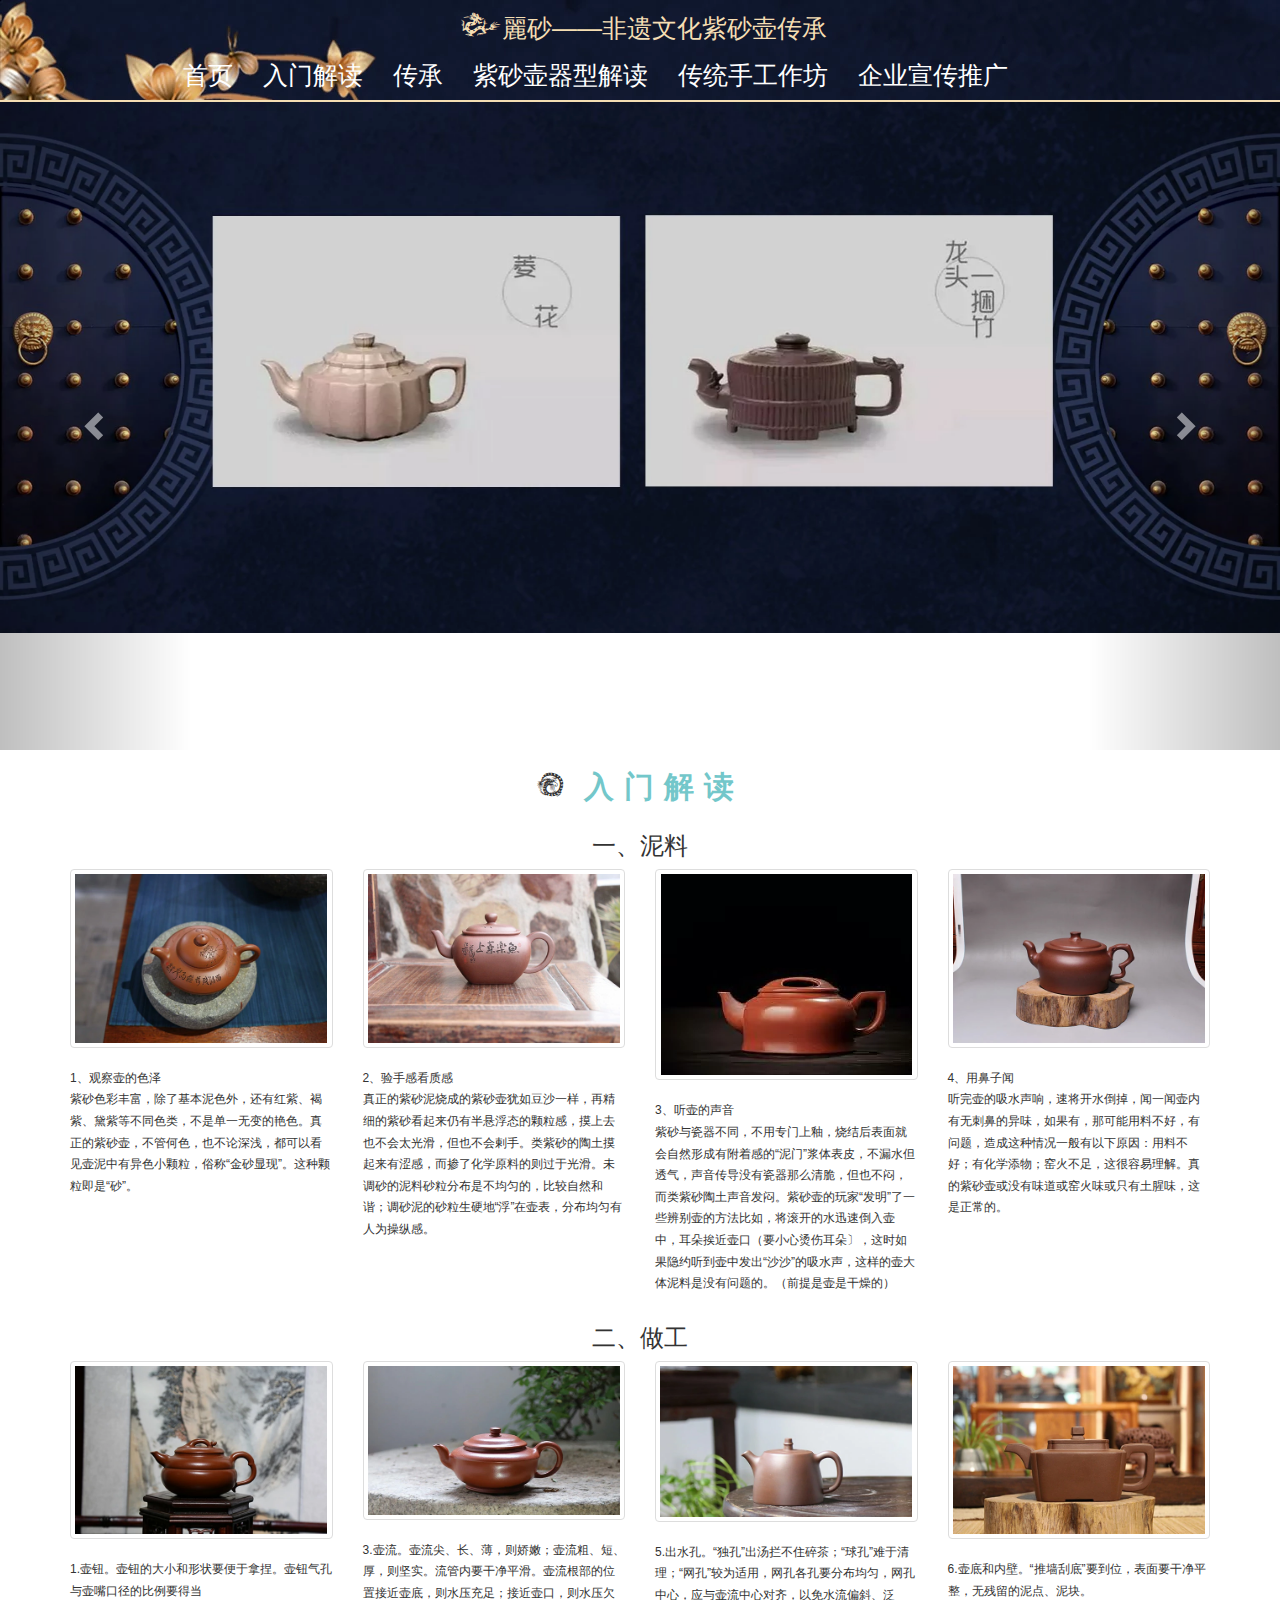
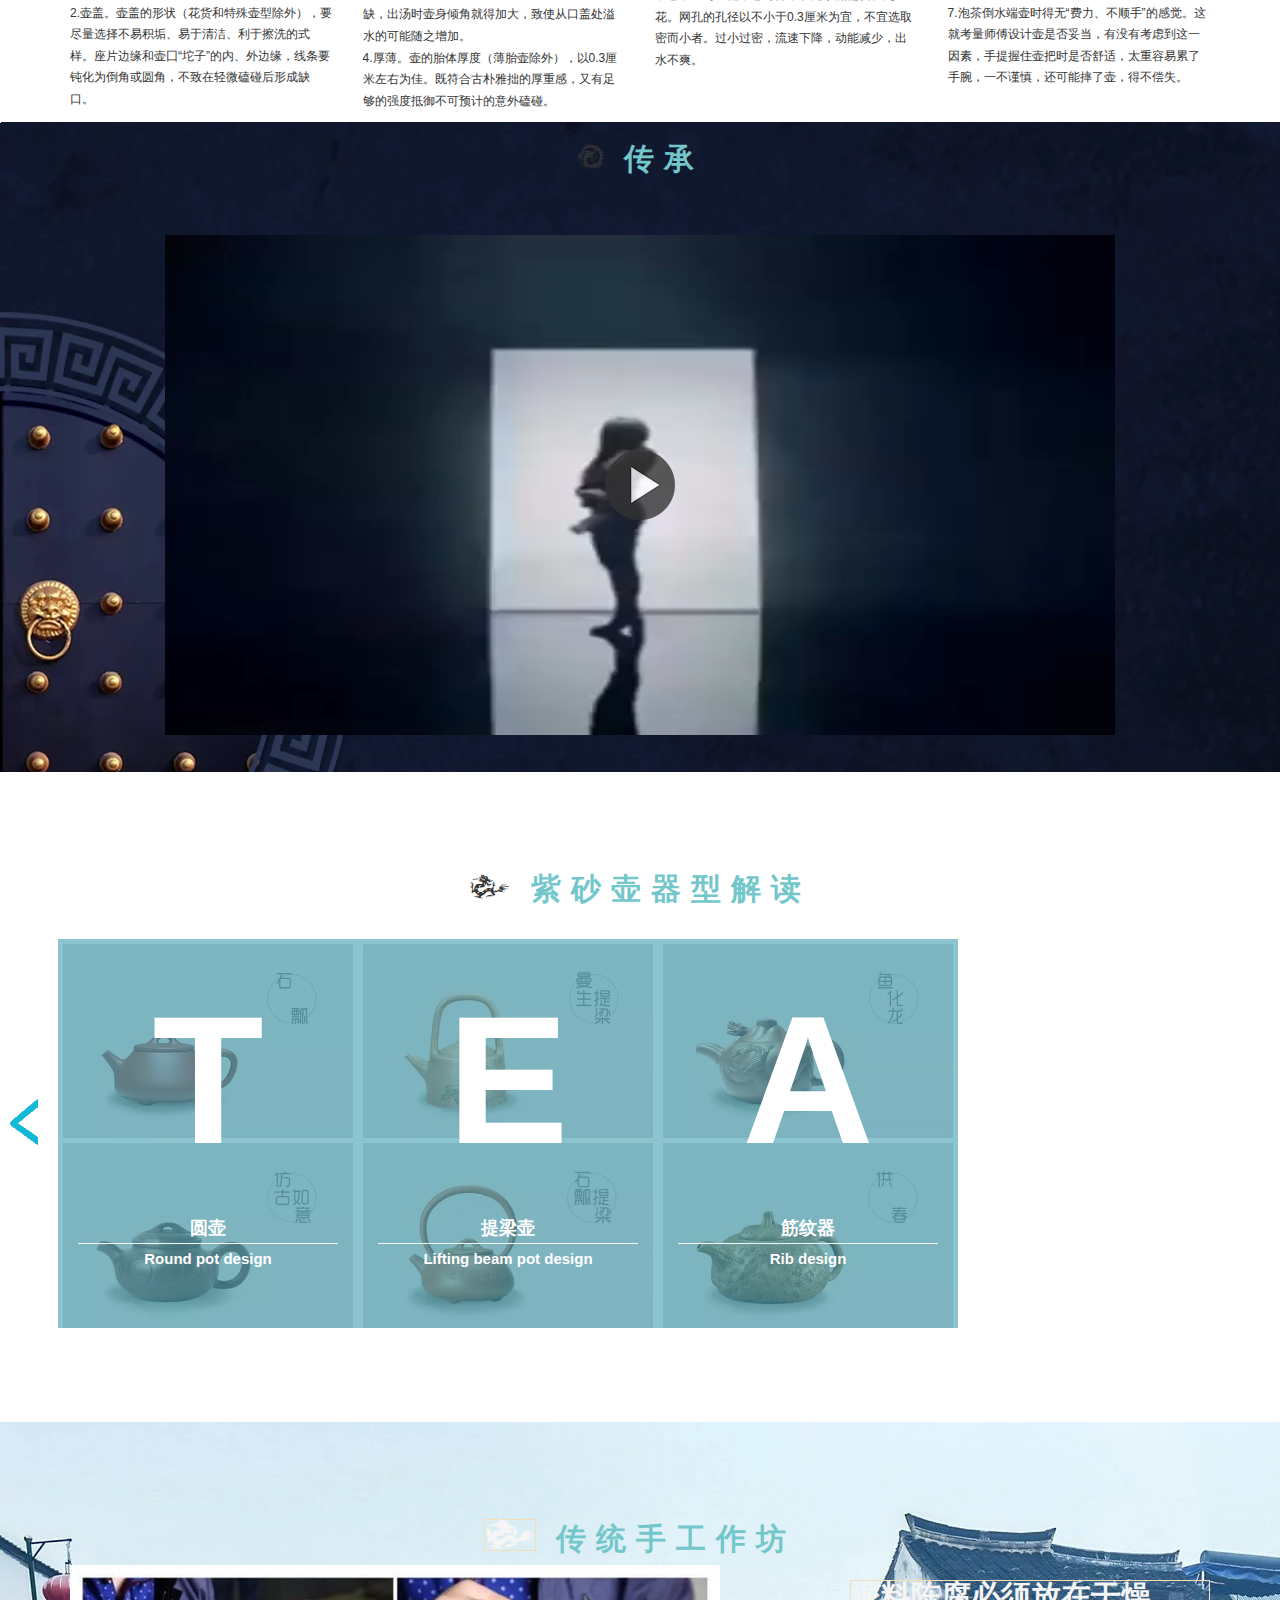
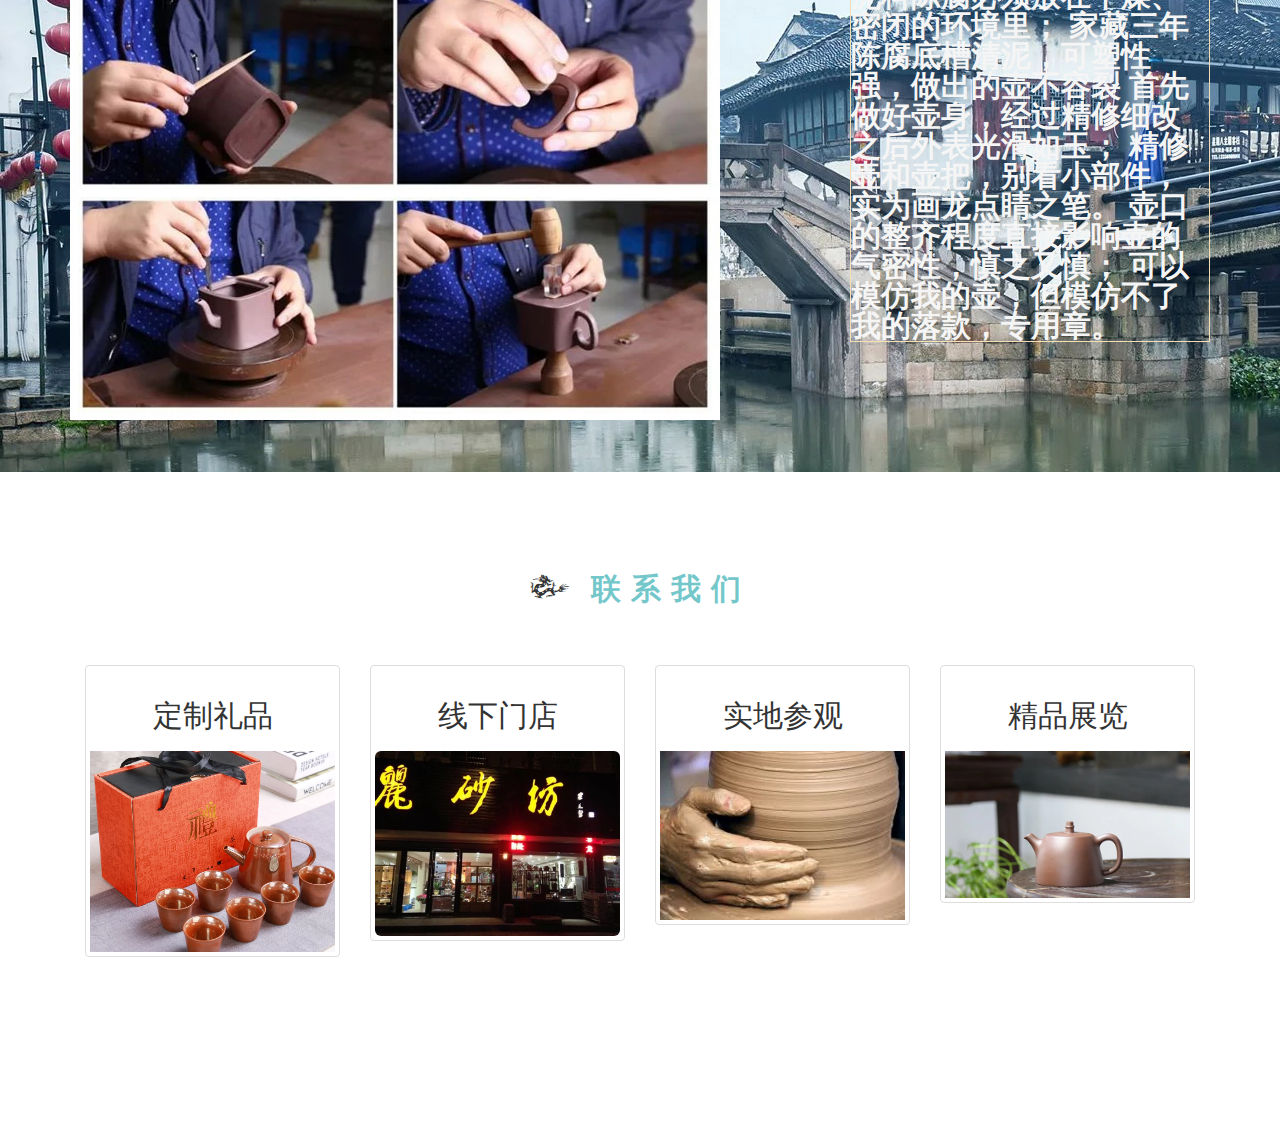
==== commit 0cb22593: "a" ====
--- a/茶壶/html/index.html
+++ b/茶壶/html/index.html
@@ -186,7 +186,7 @@
                             <div class="mr_frUl">
                                 <ul id="mr_fu">
                                     <li><a href="http://www.17sucai.com/">
-                                        <img src="../yuan/img3_副本.jpg" />
+                                        <img src="../img2/img3_副本.webp" />
                                     </a>
                                         <div class="mr_zhe">
                                             <div class="mr_zhe_i">
@@ -208,7 +208,7 @@
                                         </div>
                                     </li>
                                     <li><a href="http://www.17sucai.com/">
-                                        <img src="../ti/img4_副本.jpg" />
+                                        <img src="../img2/img4_副本.webp" />
                                     </a>
                                         <div class="mr_zhe">
                                             <div class="mr_zhe_i">
@@ -230,7 +230,7 @@
                                         </div>
                                     </li>
                                     <li><a href="http://www.17sucai.com/">
-                                        <img src="../ti/img7_副本.jpg" />
+                                        <img src="../img2/img7_副本.webp" />
                                     </a>
                                         <div class="mr_zhe">
                                             <div class="mr_zhe_i">
@@ -253,7 +253,7 @@
                                         </div>
                                     </li>
                                     <li><a href="http://www.17sucai.com/">
-                                        <img src="../fang/img7_副本.jpg" />
+                                        <img src="../img2/img8_副本.webp" />
                                     </a>
                                         <div class="mr_zhe">
                                             <div class="mr_zhe_i">
@@ -276,7 +276,7 @@
                                         </div>
                                     </li>
                                     <li><a href="http://www.17sucai.com/">
-                                        <img src="../hua/img2_副本.jpg" />
+                                        <img src="../img2/img2_副本.webp" />
                                     </a>
                                         <div class="mr_zhe">
                                             <div class="mr_zhe_i">
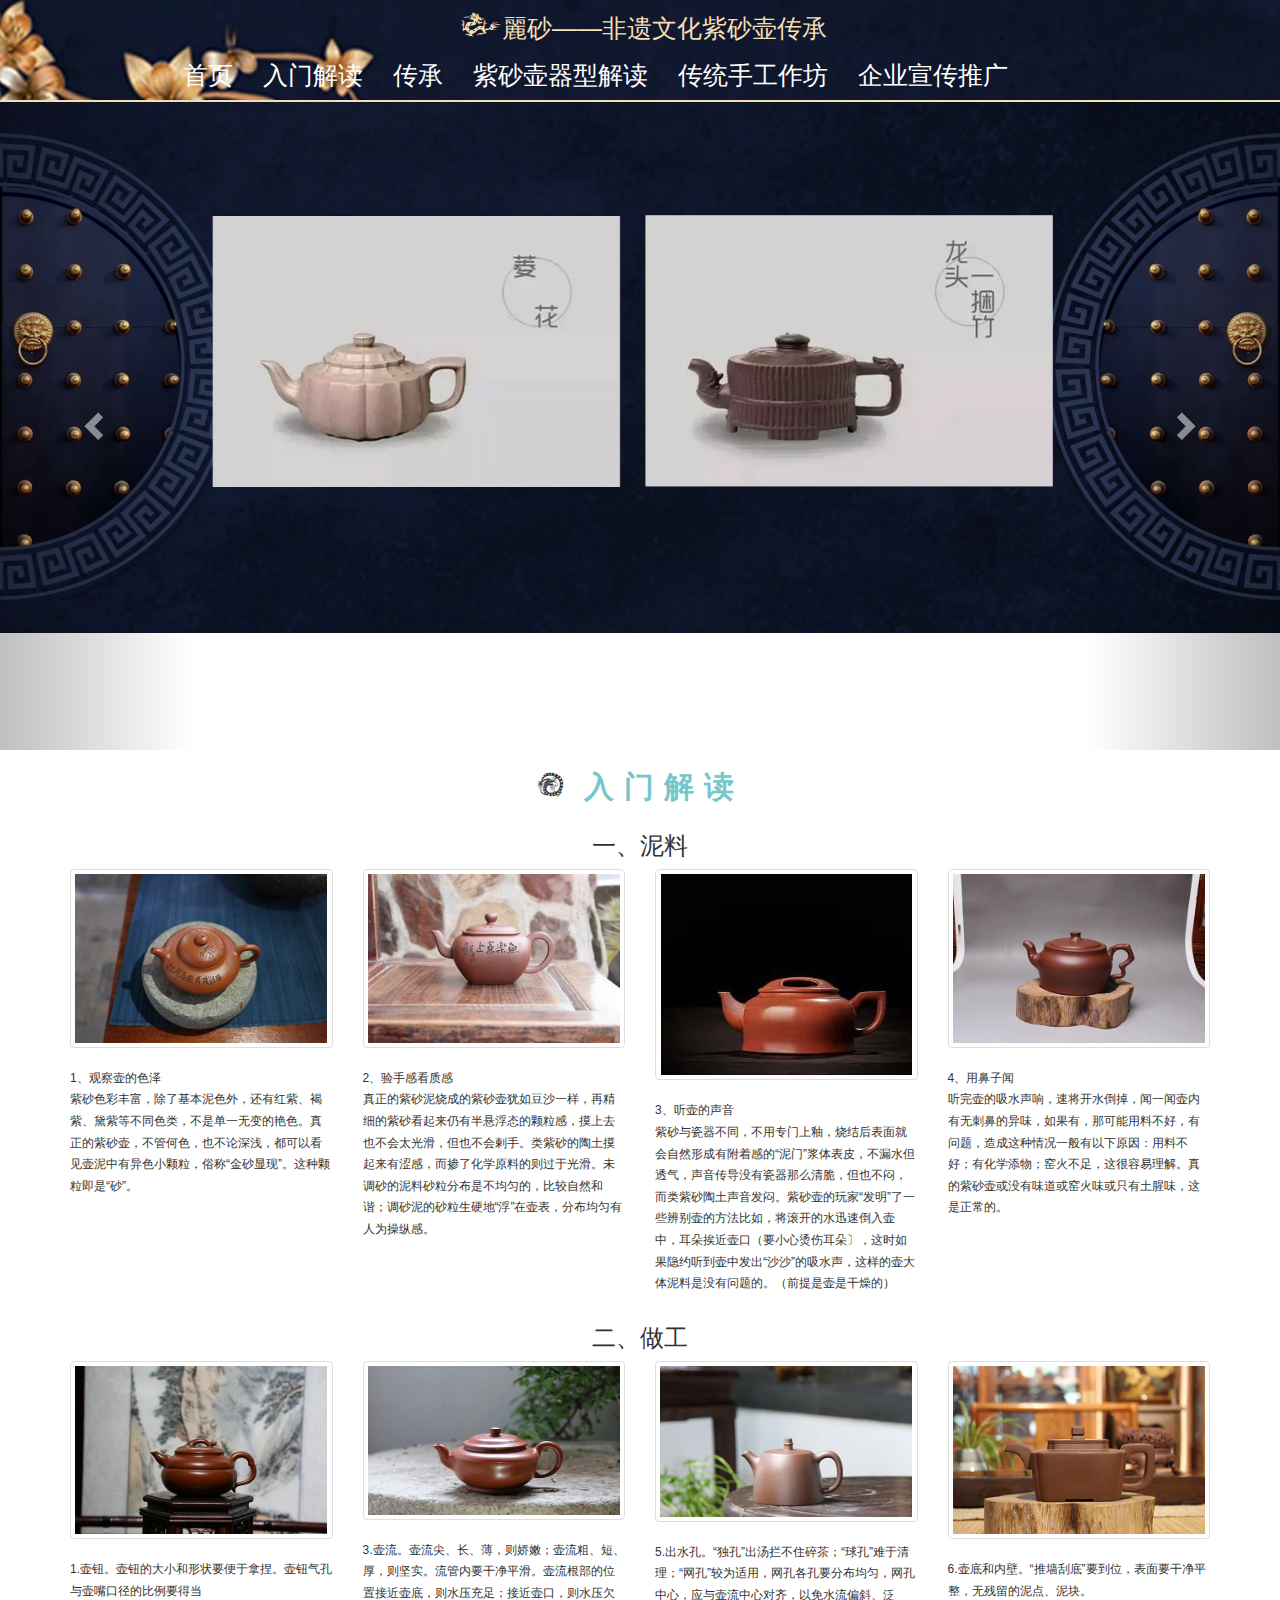
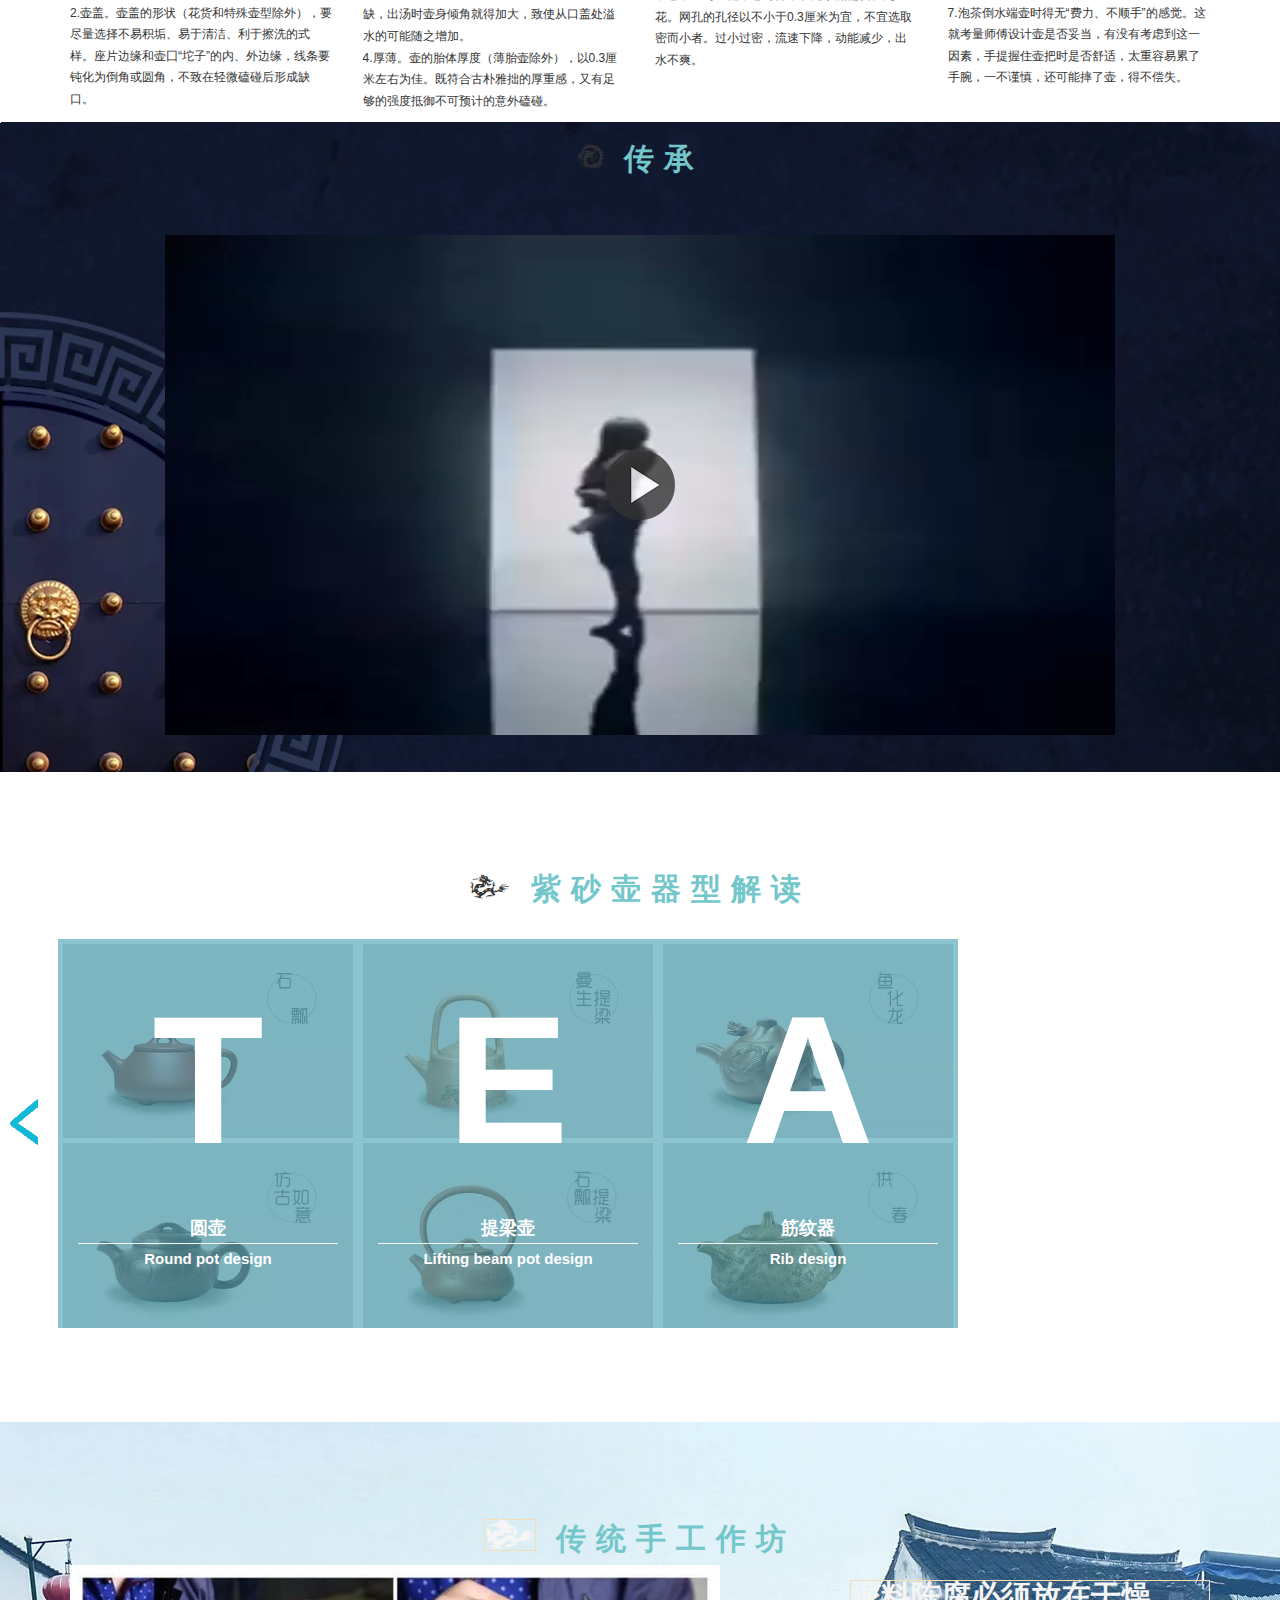
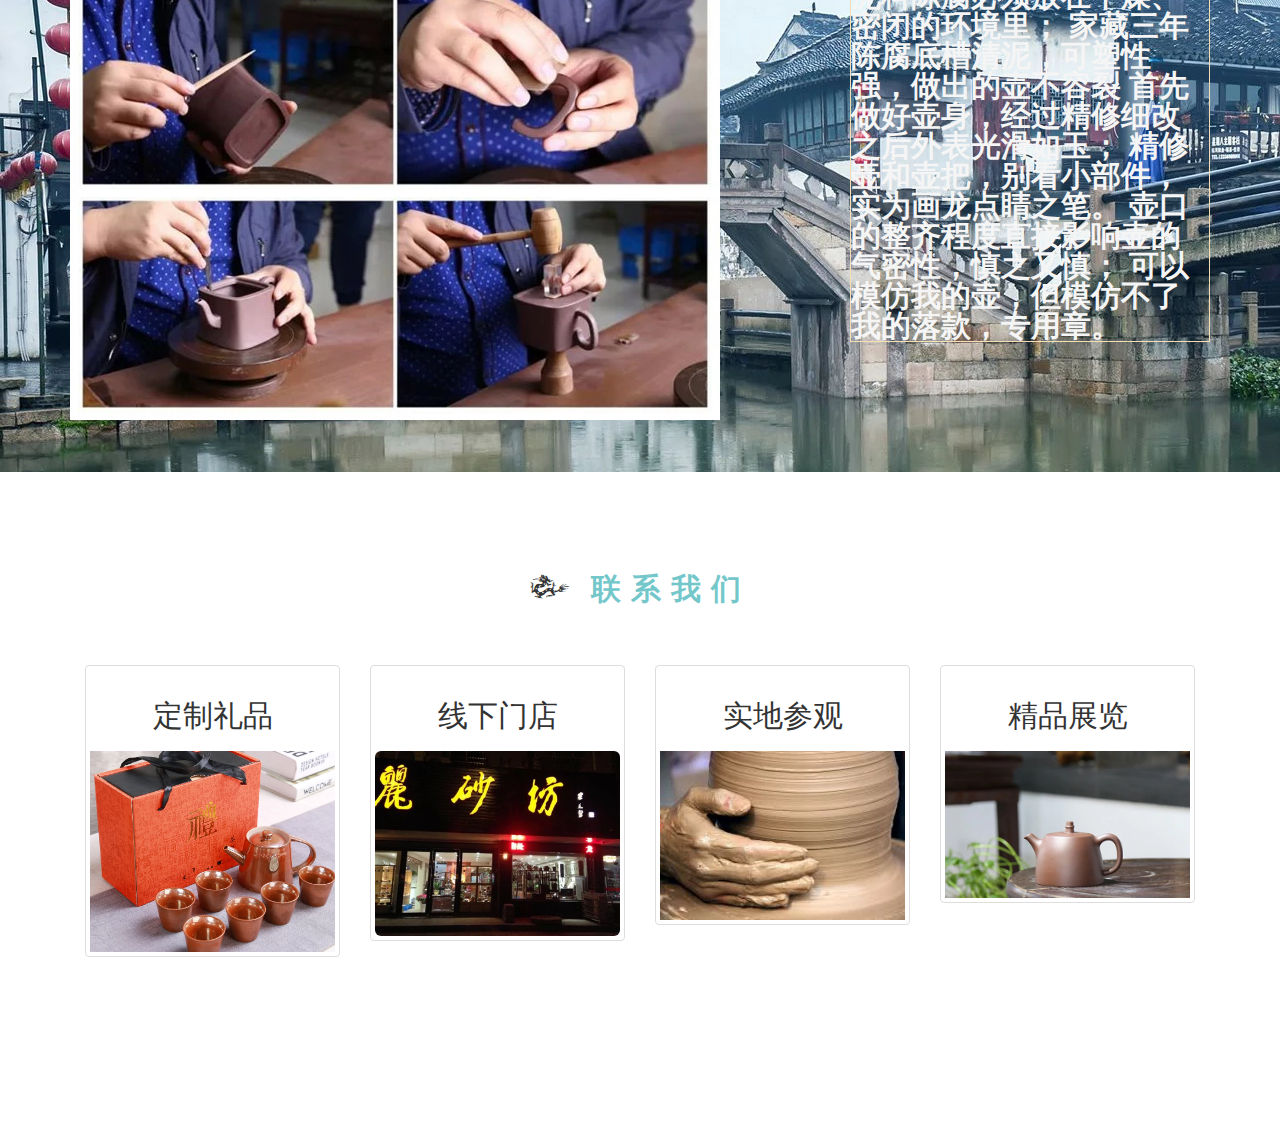
==== commit eafbee87: "a" ====
--- a/茶壶/html/index.html
+++ b/茶壶/html/index.html
@@ -346,7 +346,7 @@
             <div class="caption">
                 <h2>定制礼品</h2>
             </div> 
-            <img src="../img2/礼物2~1.webp">
+            <img src="../img2/礼物2.webp">
             </div>
         </div>
         <div class="col-md-3 wow fadeInDown" data-wow-offset="0">
--- a/茶壶/css/style.css
+++ b/茶壶/css/style.css
@@ -3,7 +3,7 @@
     font-family: '华文行楷';
     /* background: linear-gradient(to bottom left,#858DA6,#D6D9C5,#A6998A); */
     color:white;
-    background: url(../img/oo.webp);
+    background: url(../img2/oo.webp);
     border-bottom:2px solid wheat;
    
 }
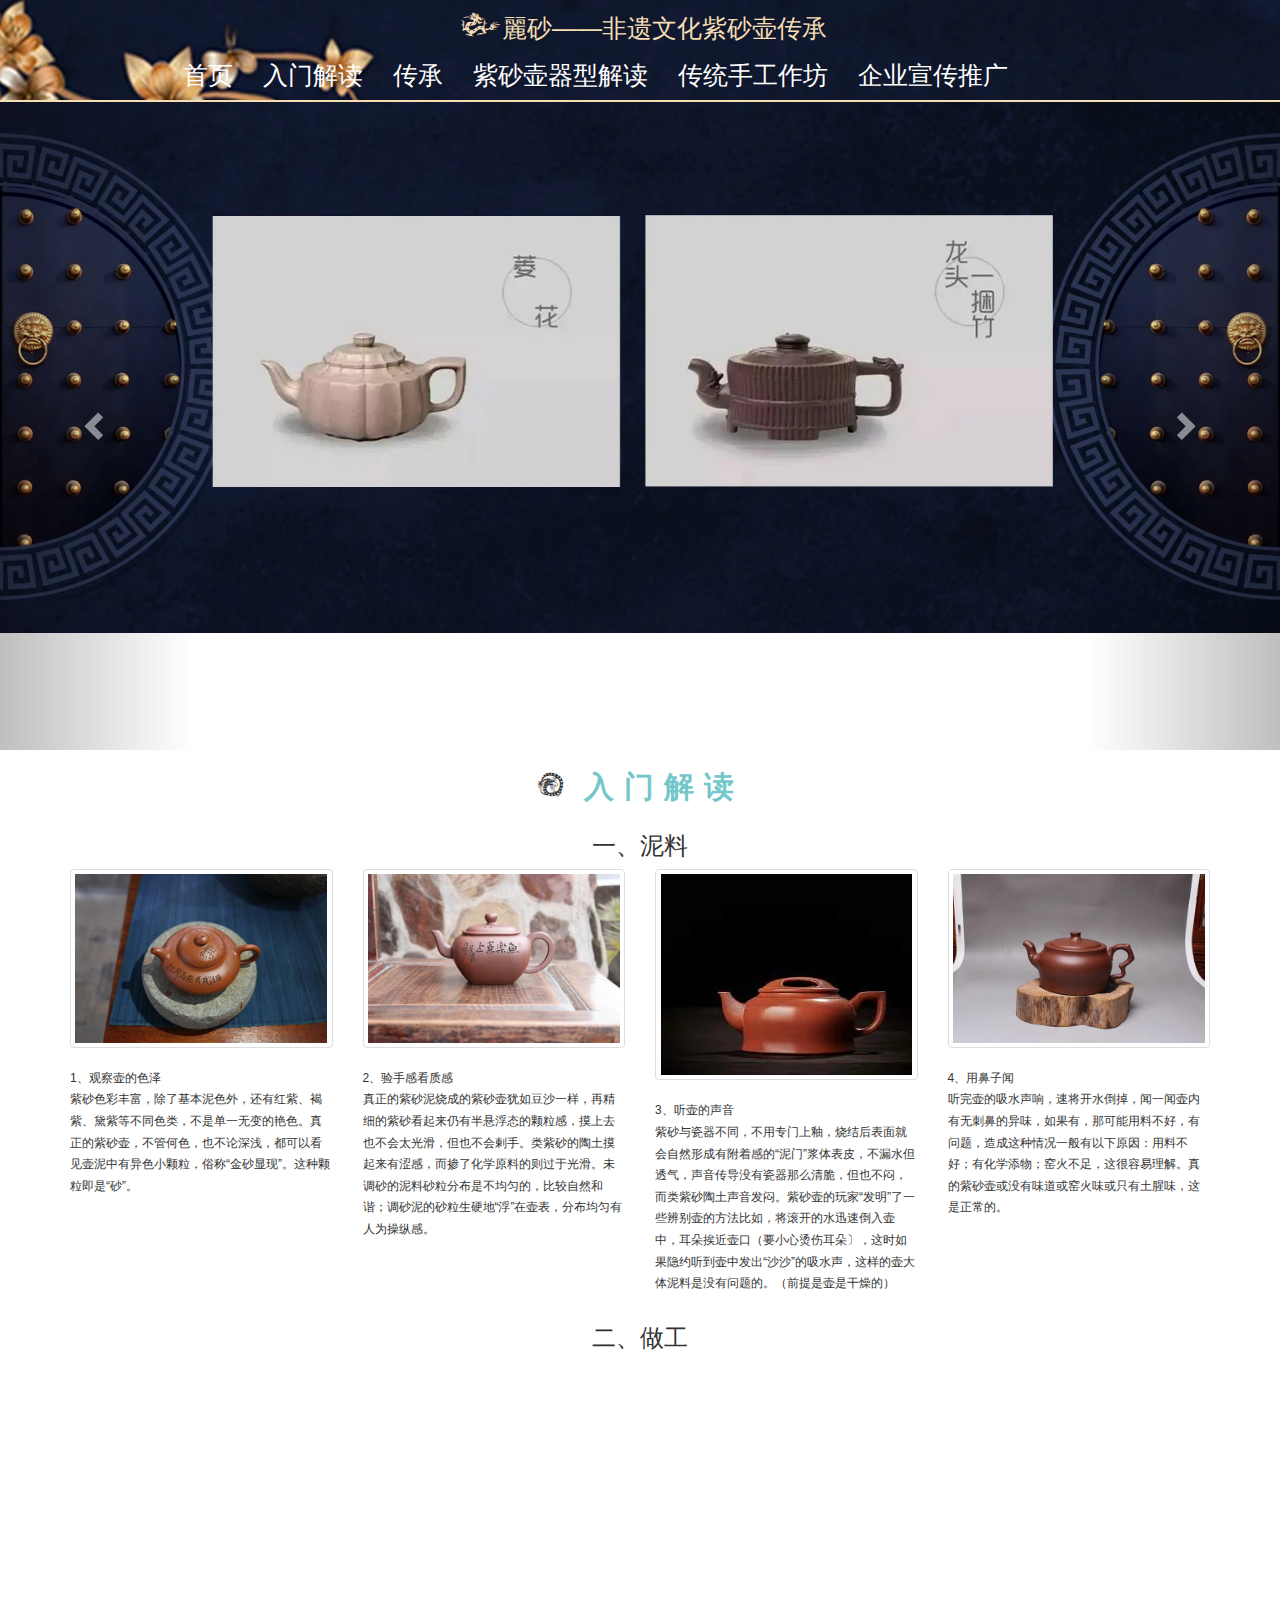
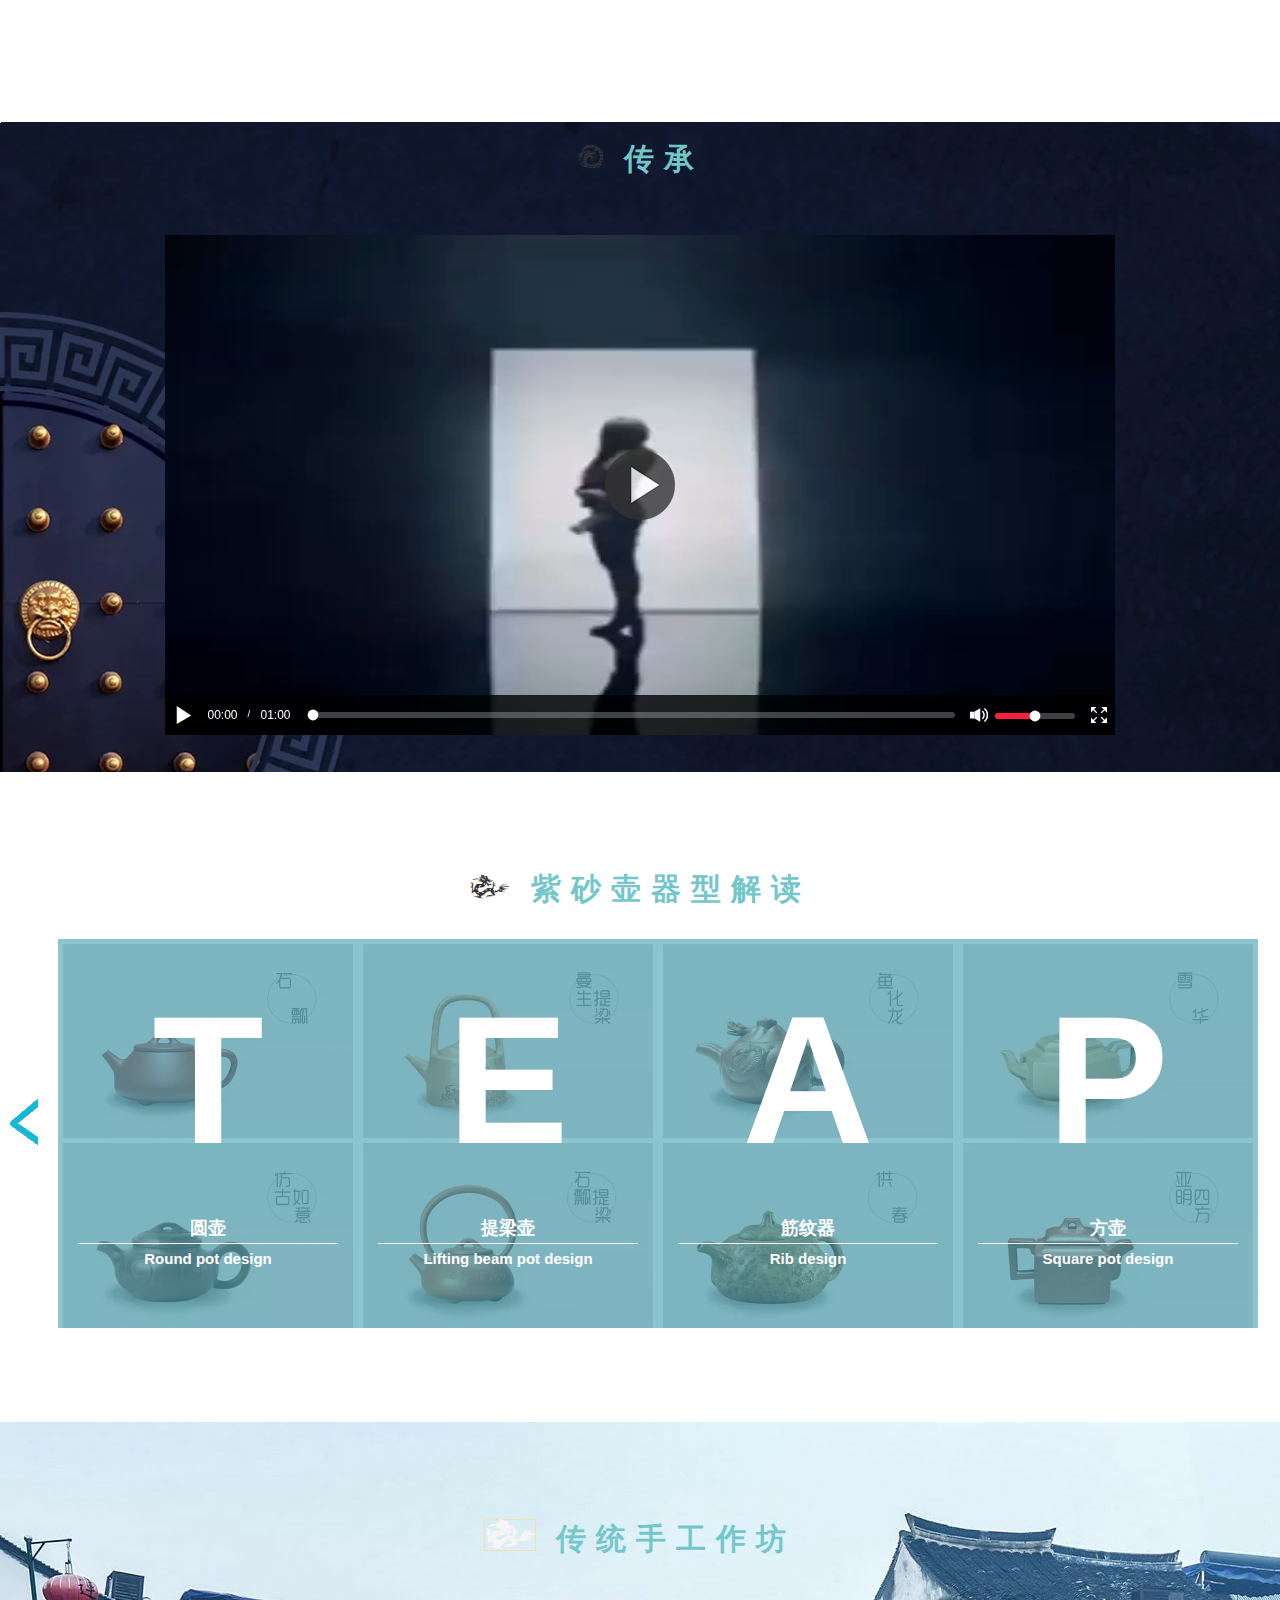
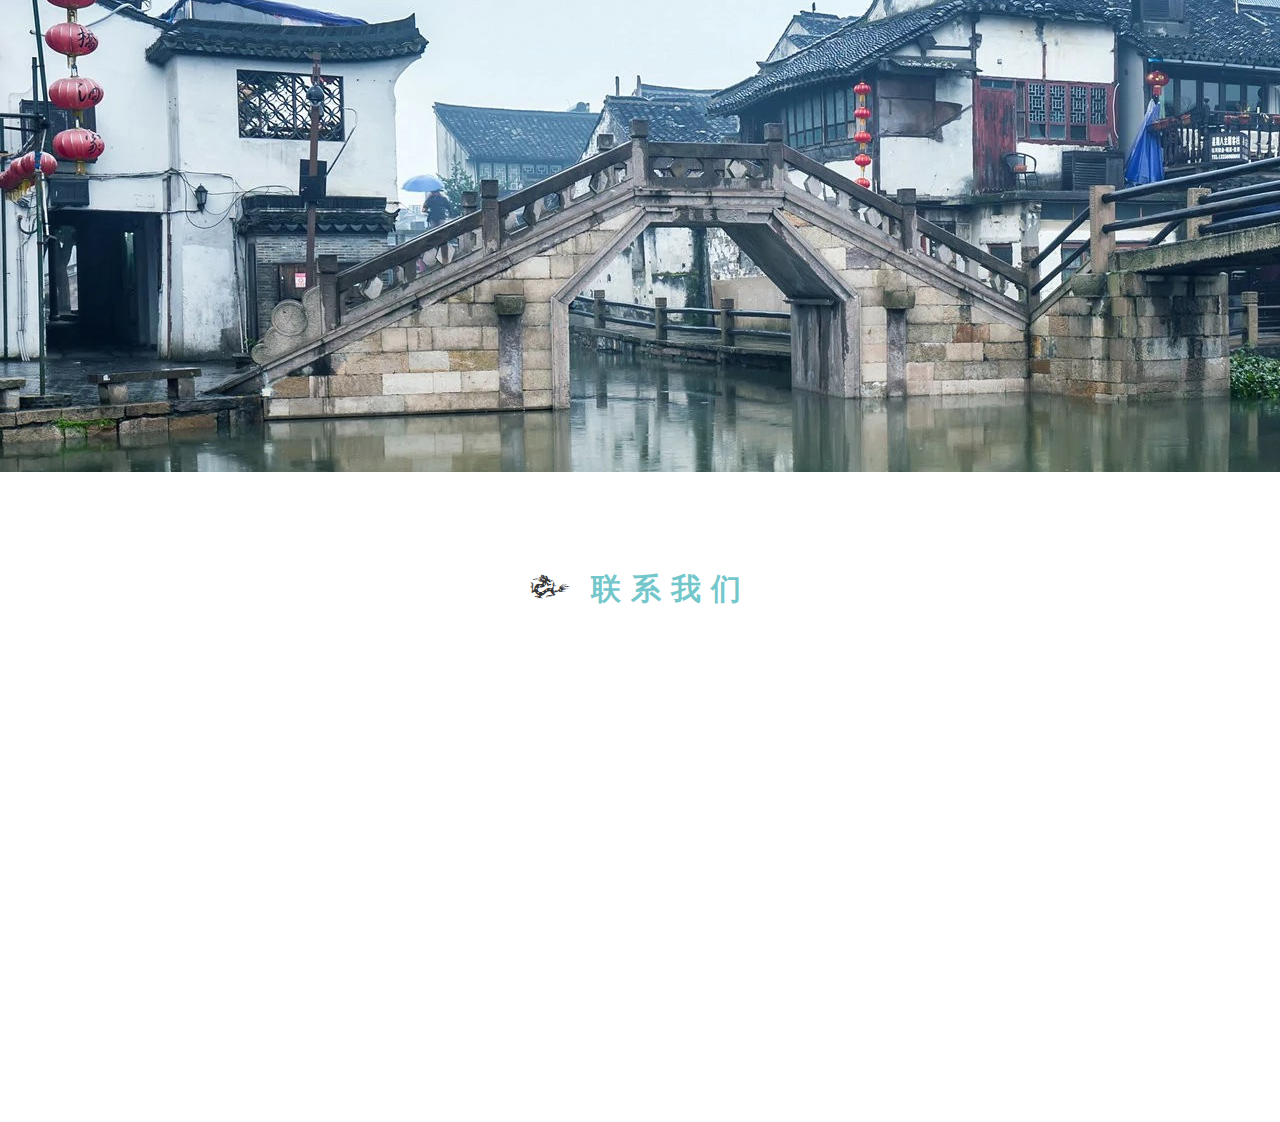
==== commit cd54f617: "a" ====
--- a/茶壶/html/index.html
+++ b/茶壶/html/index.html
@@ -378,7 +378,8 @@
 
 <!-- 企业推广宣传 -->
 </body>
-<script src="http://apps.bdimg.com/libs/jquery/2.1.4/jquery.min.js"></script>
+
+<script src="../js/jquery-3.4.1.min.js"></script>
 <script src="../js/jsmodern.min.js"></script>
 <script type="text/javascript">
     $(document).ready(function () {
@@ -412,10 +413,6 @@
     });
     $(function(){
     new WOW().init();
-})
-</script>
-<script>
-    $(function () {
         //视频
         jsModern.video("#video");
         //播放视频
@@ -457,7 +454,6 @@
 </script>
 <script type="text/javascript" src="../js/jquery-1.11.1.min.js"></script>
 <script type="text/javascript" src="../js/jquery.SuperSlide2.js"></script>
-
 <script src="../js/bootstrap.min.js"></script>
 <script src="../js/jquery.singlePageNav.min.js"></script>
 <script src="../js/wow.min.js"></script>
--- a/茶壶/css/style.css
+++ b/茶壶/css/style.css
@@ -61,7 +61,7 @@
 }
 /*紫砂壶器型解读*/
 #bbs2{
-    background:url(../img2/img1~1.webp);
+    background:url(../img2/img1.webp);
     height: 650px;
 }
 /*器型解读*/
